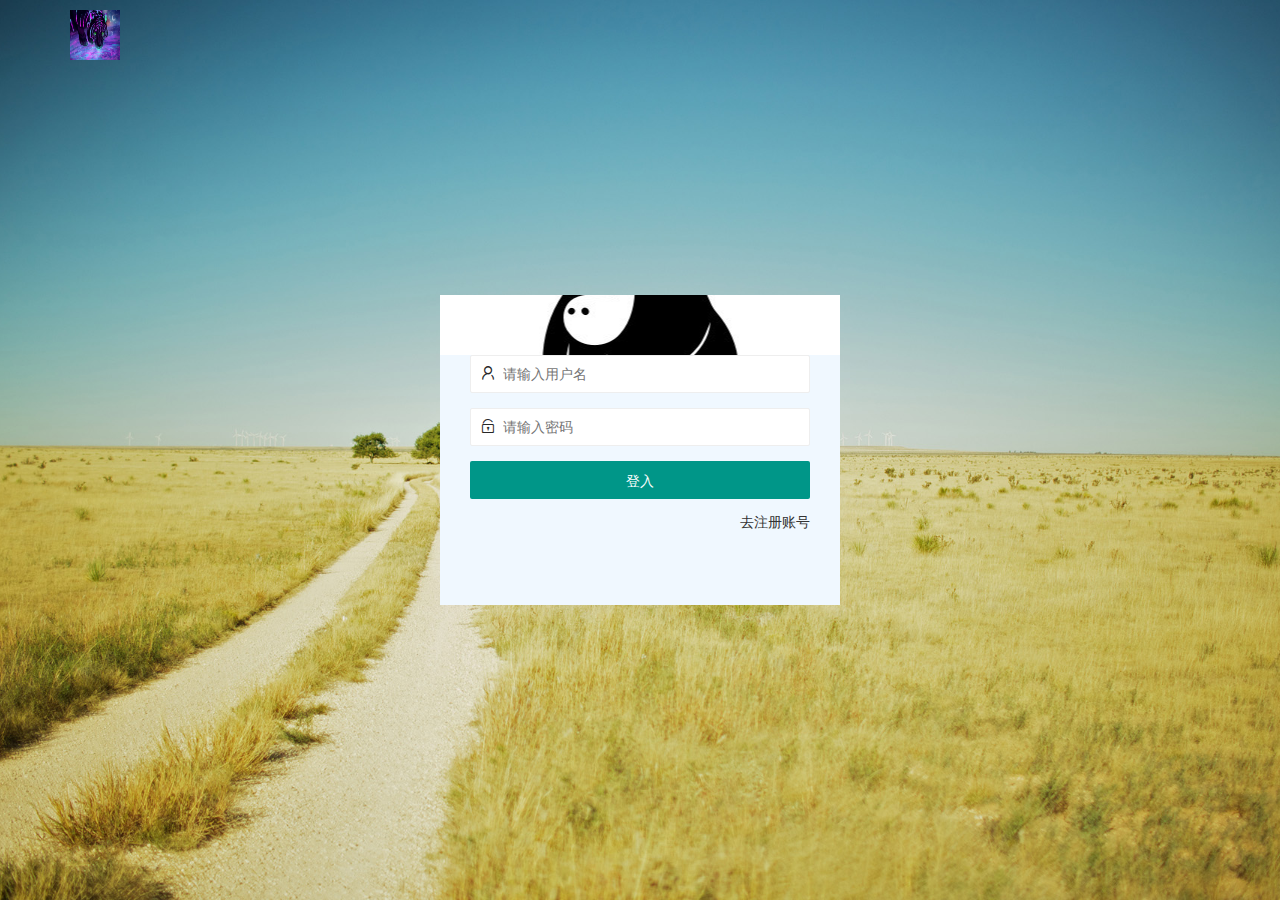
==== login.html @ 95337e6e "完成了登入和注册功能" ====
<!DOCTYPE html>
<html lang="en">
<head>
    <meta charset="UTF-8">
    <meta http-equiv="X-UA-Compatible" content="IE=edge">
    <meta name="viewport" content="width=device-width, initial-scale=1.0">
    <title>Document</title>
    <link rel="stylesheet" href="/assets/lib/layui/layui/css/layui.css">
    <link rel="stylesheet" href="/assets/css/login.css">
    
</head>
<body>
    <!-- 头部logo区 -->
    <div class="layui-main">
        <img class="image" src="/assets/images/81728f1130220195.jpg" alt=""/
        >
    </div>
    <!-- 登入注册 -->
    <div class="loginAndAegAox">
        <div class="title-box"></div>
         <!-- 登入表单 -->
        <div class="login-box">
            <form class="layui-form" id="from_login">
                <div class="layui-form-item">
                    <i class="layui-icon layui-icon-username"></i>
                    <input type="text" name="username" required  lay-verify="required" 
                    placeholder="请输入用户名" autocomplete="off" class="layui-input">
                </div>
                <div class="layui-form-item">
                    <i class="layui-icon layui-icon-password"></i>
                    <input type="password" name="password" required  lay-verify="required|pwd" 
                    placeholder="请输入密码" autocomplete="off" class="layui-input">
                </div>
                <div class="layui-form-item">
                    <button class="layui-btn layui-btn-fluid ayui-btn-normal" lay-submit >登入</button>
                
                </div>
                <div class="layui-form-item links">
                    <a href="javascript:;" id="link_reg">去注册账号</a>
                </div>
            </form>
        </div>
        <!-- 注册表单 -->
        <div class="reg-box">
            <form class="layui-form" id="from_reg">
                <div class="layui-form-item">
                    <i class="layui-icon layui-icon-username"></i>
                    <input type="text" name="username" required  lay-verify="required" 
                    placeholder="请输入用户名" autocomplete="off" class="layui-input">
                </div>
                <div class="layui-form-item">
                    <i class="layui-icon layui-icon-password"></i>
                    <input type="password" name="password" required  lay-verify="required|pwd" 
                    placeholder="请输入密码" autocomplete="off" class="layui-input">
                </div>
                <div class="layui-form-item">
                    <i class="layui-icon layui-icon-password"></i>
                    <input type="password" name="repassword" required  lay-verify="required|pwd|repwd" 
                    placeholder="再次确认密码" autocomplete="off" class="layui-input">
                </div>
                <div class="layui-form-item">
                    <button class="layui-btn layui-btn-fluid ayui-btn-normal" lay-submit >注册</button>
                
                </div>
                <div class="layui-form-item links">
                    <a href="javascript:;" id="link_login">去登入</a>
                </div>
            </form>
            
        </div>
       
    </div>
    <!-- 导入layui.js -->
    <script src="/assets/lib/layui/layui/layui.js"></script>
    <!-- 导入jqury -->
    <script src="/assets/lib/jquery.js"></script>
    <!-- 导入自己封装的API -->
    <script src="/assets/js/baseAPI.js"></script>
    <!-- 导入自己Jqury -->
    <script src="/assets/js/login.js"></script>

</body>
</html>
---- assets/lib/layui/layui/css/layui.css ----
.layui-inline,img{display:inline-block;vertical-align:middle}h1,h2,h3,h4,h5,h6{font-weight:400}a,body{color:#333}.layui-edge,.layui-header,.layui-inline,.layui-main{position:relative}.layui-edge,hr{height:0;overflow:hidden}.layui-layout-body,.layui-side,.layui-side-scroll{overflow-x:hidden}.layui-edge,.layui-elip,hr{overflow:hidden}.layui-btn,.layui-edge,.layui-inline,img{vertical-align:middle}.layui-btn,.layui-disabled,.layui-icon,.layui-unselect{-moz-user-select:none;-webkit-user-select:none;-ms-user-select:none}blockquote,body,button,dd,div,dl,dt,form,h1,h2,h3,h4,h5,h6,input,li,ol,p,pre,td,textarea,th,ul{margin:0;padding:0;-webkit-tap-highlight-color:rgba(0,0,0,0)}a:active,a:hover{outline:0}img{border:none}li{list-style:none}table{border-collapse:collapse;border-spacing:0}h4,h5,h6{font-size:100%}button,input,optgroup,option,select,textarea{font-family:inherit;font-size:inherit;font-style:inherit;font-weight:inherit;outline:0}pre{white-space:pre-wrap;white-space:-moz-pre-wrap;white-space:-pre-wrap;white-space:-o-pre-wrap;word-wrap:break-word}body{line-height:1.6;color:rgba(0,0,0,.85);font:14px Helvetica Neue,Helvetica,PingFang SC,Tahoma,Arial,sans-serif}hr{line-height:0;margin:10px 0;padding:0;border:none!important;border-bottom:1px solid #eee!important;clear:both;background:0 0}a{text-decoration:none}a:hover{color:#777}a cite{font-style:normal;*cursor:pointer}.layui-border-box,.layui-border-box *{box-sizing:border-box}.layui-box,.layui-box *{box-sizing:content-box}.layui-clear{clear:both;*zoom:1}.layui-clear:after{content:'\20';clear:both;*zoom:1;display:block;height:0}.layui-inline{*display:inline;*zoom:1}.layui-btn,.layui-btn-group,.layui-edge{display:inline-block}.layui-edge{width:0;border-width:6px;border-style:dashed;border-color:transparent}.layui-edge-top{top:-4px;border-bottom-color:#999;border-bottom-style:solid}.layui-edge-right{border-left-color:#999;border-left-style:solid}.layui-edge-bottom{top:2px;border-top-color:#999;border-top-style:solid}.layui-edge-left{border-right-color:#999;border-right-style:solid}.layui-elip{text-overflow:ellipsis;white-space:nowrap}.layui-disabled,.layui-disabled:hover{color:#d2d2d2!important;cursor:not-allowed!important}.layui-circle{border-radius:100%}.layui-show{display:block!important}.layui-hide{display:none!important}.layui-show-v{visibility:visible!important}.layui-hide-v{visibility:hidden!important}@font-face{font-family:layui-icon;src:url(../font/iconfont.eot?v=256);src:url(../font/iconfont.eot?v=256#iefix) format('embedded-opentype'),url(../font/iconfont.woff2?v=256) format('woff2'),url(../font/iconfont.woff?v=256) format('woff'),url(../font/iconfont.ttf?v=256) format('truetype'),url(../font/iconfont.svg?v=256#layui-icon) format('svg')}.layui-icon{font-family:layui-icon!important;font-size:16px;font-style:normal;-webkit-font-smoothing:antialiased;-moz-osx-font-smoothing:grayscale}.layui-icon-reply-fill:before{content:"\e611"}.layui-icon-set-fill:before{content:"\e614"}.layui-icon-menu-fill:before{content:"\e60f"}.layui-icon-search:before{content:"\e615"}.layui-icon-share:before{content:"\e641"}.layui-icon-set-sm:before{content:"\e620"}.layui-icon-engine:before{content:"\e628"}.layui-icon-close:before{content:"\1006"}.layui-icon-close-fill:before{content:"\1007"}.layui-icon-chart-screen:before{content:"\e629"}.layui-icon-star:before{content:"\e600"}.layui-icon-circle-dot:before{content:"\e617"}.layui-icon-chat:before{content:"\e606"}.layui-icon-release:before{content:"\e609"}.layui-icon-list:before{content:"\e60a"}.layui-icon-chart:before{content:"\e62c"}.layui-icon-ok-circle:before{content:"\1005"}.layui-icon-layim-theme:before{content:"\e61b"}.layui-icon-table:before{content:"\e62d"}.layui-icon-right:before{content:"\e602"}.layui-icon-left:before{content:"\e603"}.layui-icon-cart-simple:before{content:"\e698"}.layui-icon-face-cry:before{content:"\e69c"}.layui-icon-face-smile:before{content:"\e6af"}.layui-icon-survey:before{content:"\e6b2"}.layui-icon-tree:before{content:"\e62e"}.layui-icon-ie:before{content:"\e7bb"}.layui-icon-upload-circle:before{content:"\e62f"}.layui-icon-add-circle:before{content:"\e61f"}.layui-icon-download-circle:before{content:"\e601"}.layui-icon-templeate-1:before{content:"\e630"}.layui-icon-util:before{content:"\e631"}.layui-icon-face-surprised:before{content:"\e664"}.layui-icon-edit:before{content:"\e642"}.layui-icon-speaker:before{content:"\e645"}.layui-icon-down:before{content:"\e61a"}.layui-icon-file:before{content:"\e621"}.layui-icon-layouts:before{content:"\e632"}.layui-icon-rate-half:before{content:"\e6c9"}.layui-icon-add-circle-fine:before{content:"\e608"}.layui-icon-prev-circle:before{content:"\e633"}.layui-icon-read:before{content:"\e705"}.layui-icon-404:before{content:"\e61c"}.layui-icon-carousel:before{content:"\e634"}.layui-icon-help:before{content:"\e607"}.layui-icon-code-circle:before{content:"\e635"}.layui-icon-windows:before{content:"\e67f"}.layui-icon-water:before{content:"\e636"}.layui-icon-username:before{content:"\e66f"}.layui-icon-find-fill:before{content:"\e670"}.layui-icon-about:before{content:"\e60b"}.layui-icon-location:before{content:"\e715"}.layui-icon-up:before{content:"\e619"}.layui-icon-pause:before{content:"\e651"}.layui-icon-date:before{content:"\e637"}.layui-icon-layim-uploadfile:before{content:"\e61d"}.layui-icon-delete:before{content:"\e640"}.layui-icon-play:before{content:"\e652"}.layui-icon-top:before{content:"\e604"}.layui-icon-firefox:before{content:"\e686"}.layui-icon-friends:before{content:"\e612"}.layui-icon-refresh-3:before{content:"\e9aa"}.layui-icon-ok:before{content:"\e605"}.layui-icon-layer:before{content:"\e638"}.layui-icon-face-smile-fine:before{content:"\e60c"}.layui-icon-dollar:before{content:"\e659"}.layui-icon-group:before{content:"\e613"}.layui-icon-layim-download:before{content:"\e61e"}.layui-icon-picture-fine:before{content:"\e60d"}.layui-icon-link:before{content:"\e64c"}.layui-icon-diamond:before{content:"\e735"}.layui-icon-log:before{content:"\e60e"}.layui-icon-key:before{content:"\e683"}.layui-icon-rate-solid:before{content:"\e67a"}.layui-icon-fonts-del:before{content:"\e64f"}.layui-icon-unlink:before{content:"\e64d"}.layui-icon-fonts-clear:before{content:"\e639"}.layui-icon-triangle-r:before{content:"\e623"}.layui-icon-circle:before{content:"\e63f"}.layui-icon-radio:before{content:"\e643"}.layui-icon-align-center:before{content:"\e647"}.layui-icon-align-right:before{content:"\e648"}.layui-icon-align-left:before{content:"\e649"}.layui-icon-loading-1:before{content:"\e63e"}.layui-icon-return:before{content:"\e65c"}.layui-icon-fonts-strong:before{content:"\e62b"}.layui-icon-upload:before{content:"\e67c"}.layui-icon-dialogue:before{content:"\e63a"}.layui-icon-video:before{content:"\e6ed"}.layui-icon-headset:before{content:"\e6fc"}.layui-icon-cellphone-fine:before{content:"\e63b"}.layui-icon-add-1:before{content:"\e654"}.layui-icon-face-smile-b:before{content:"\e650"}.layui-icon-fonts-html:before{content:"\e64b"}.layui-icon-screen-full:before{content:"\e622"}.layui-icon-form:before{content:"\e63c"}.layui-icon-cart:before{content:"\e657"}.layui-icon-camera-fill:before{content:"\e65d"}.layui-icon-tabs:before{content:"\e62a"}.layui-icon-heart-fill:before{content:"\e68f"}.layui-icon-fonts-code:before{content:"\e64e"}.layui-icon-ios:before{content:"\e680"}.layui-icon-at:before{content:"\e687"}.layui-icon-fire:before{content:"\e756"}.layui-icon-set:before{content:"\e716"}.layui-icon-fonts-u:before{content:"\e646"}.layui-icon-triangle-d:before{content:"\e625"}.layui-icon-tips:before{content:"\e702"}.layui-icon-picture:before{content:"\e64a"}.layui-icon-more-vertical:before{content:"\e671"}.layui-icon-bluetooth:before{content:"\e689"}.layui-icon-flag:before{content:"\e66c"}.layui-icon-loading:before{content:"\e63d"}.layui-icon-fonts-i:before{content:"\e644"}.layui-icon-refresh-1:before{content:"\e666"}.layui-icon-rmb:before{content:"\e65e"}.layui-icon-addition:before{content:"\e624"}.layui-icon-home:before{content:"\e68e"}.layui-icon-time:before{content:"\e68d"}.layui-icon-user:before{content:"\e770"}.layui-icon-notice:before{content:"\e667"}.layui-icon-chrome:before{content:"\e68a"}.layui-icon-edge:before{content:"\e68b"}.layui-icon-login-weibo:before{content:"\e675"}.layui-icon-voice:before{content:"\e688"}.layui-icon-upload-drag:before{content:"\e681"}.layui-icon-login-qq:before{content:"\e676"}.layui-icon-snowflake:before{content:"\e6b1"}.layui-icon-heart:before{content:"\e68c"}.layui-icon-logout:before{content:"\e682"}.layui-icon-file-b:before{content:"\e655"}.layui-icon-template:before{content:"\e663"}.layui-icon-transfer:before{content:"\e691"}.layui-icon-auz:before{content:"\e672"}.layui-icon-console:before{content:"\e665"}.layui-icon-app:before{content:"\e653"}.layui-icon-prev:before{content:"\e65a"}.layui-icon-website:before{content:"\e7ae"}.layui-icon-next:before{content:"\e65b"}.layui-icon-component:before{content:"\e857"}.layui-icon-android:before{content:"\e684"}.layui-icon-more:before{content:"\e65f"}.layui-icon-login-wechat:before{content:"\e677"}.layui-icon-shrink-right:before{content:"\e668"}.layui-icon-spread-left:before{content:"\e66b"}.layui-icon-camera:before{content:"\e660"}.layui-icon-note:before{content:"\e66e"}.layui-icon-refresh:before{content:"\e669"}.layui-icon-female:before{content:"\e661"}.layui-icon-male:before{content:"\e662"}.layui-icon-screen-restore:before{content:"\e758"}.layui-icon-password:before{content:"\e673"}.layui-icon-senior:before{content:"\e674"}.layui-icon-theme:before{content:"\e66a"}.layui-icon-tread:before{content:"\e6c5"}.layui-icon-praise:before{content:"\e6c6"}.layui-icon-star-fill:before{content:"\e658"}.layui-icon-rate:before{content:"\e67b"}.layui-icon-template-1:before{content:"\e656"}.layui-icon-vercode:before{content:"\e679"}.layui-icon-service:before{content:"\e626"}.layui-icon-cellphone:before{content:"\e678"}.layui-icon-print:before{content:"\e66d"}.layui-icon-cols:before{content:"\e610"}.layui-icon-wifi:before{content:"\e7e0"}.layui-icon-export:before{content:"\e67d"}.layui-icon-rss:before{content:"\e808"}.layui-icon-slider:before{content:"\e714"}.layui-icon-email:before{content:"\e618"}.layui-icon-subtraction:before{content:"\e67e"}.layui-icon-mike:before{content:"\e6dc"}.layui-icon-light:before{content:"\e748"}.layui-icon-gift:before{content:"\e627"}.layui-icon-mute:before{content:"\e685"}.layui-icon-reduce-circle:before{content:"\e616"}.layui-icon-music:before{content:"\e690"}.layui-main{width:1140px;margin:0 auto}.layui-header{z-index:1000;height:60px}.layui-header a:hover{transition:all .5s;-webkit-transition:all .5s}.layui-side{position:fixed;left:0;top:0;bottom:0;z-index:999;width:200px}.layui-side-scroll{position:relative;width:220px;height:100%}.layui-body{position:relative;left:200px;right:0;top:0;bottom:0;z-index:900;width:auto;box-sizing:border-box}.layui-layout-admin .layui-header{position:fixed;top:0;left:0;right:0;background-color:#23262E}.layui-layout-admin .layui-side{top:60px;width:200px;overflow-x:hidden}.layui-layout-admin .layui-body{position:absolute;top:60px;padding-bottom:44px}.layui-layout-admin .layui-main{width:auto;margin:0 15px}.layui-layout-admin .layui-footer{position:fixed;left:200px;right:0;bottom:0;z-index:990;height:44px;line-height:44px;padding:0 15px;box-shadow:-1px 0 4px rgb(0 0 0 / 12%);background-color:#FAFAFA}.layui-layout-admin .layui-logo{position:absolute;left:0;top:0;width:200px;height:100%;line-height:60px;text-align:center;color:#009688;font-size:16px;box-shadow:0 1px 2px 0 rgb(0 0 0 / 15%)}.layui-layout-admin .layui-header .layui-nav{background:0 0}.layui-layout-left{position:absolute!important;left:200px;top:0}.layui-layout-right{position:absolute!important;right:0;top:0}.layui-container{position:relative;margin:0 auto;padding:0 15px;box-sizing:border-box}.layui-fluid{position:relative;margin:0 auto;padding:0 15px}.layui-row:after,.layui-row:before{content:"";display:block;clear:both}.layui-col-lg1,.layui-col-lg10,.layui-col-lg11,.layui-col-lg12,.layui-col-lg2,.layui-col-lg3,.layui-col-lg4,.layui-col-lg5,.layui-col-lg6,.layui-col-lg7,.layui-col-lg8,.layui-col-lg9,.layui-col-md1,.layui-col-md10,.layui-col-md11,.layui-col-md12,.layui-col-md2,.layui-col-md3,.layui-col-md4,.layui-col-md5,.layui-col-md6,.layui-col-md7,.layui-col-md8,.layui-col-md9,.layui-col-sm1,.layui-col-sm10,.layui-col-sm11,.layui-col-sm12,.layui-col-sm2,.layui-col-sm3,.layui-col-sm4,.layui-col-sm5,.layui-col-sm6,.layui-col-sm7,.layui-col-sm8,.layui-col-sm9,.layui-col-xs1,.layui-col-xs10,.layui-col-xs11,.layui-col-xs12,.layui-col-xs2,.layui-col-xs3,.layui-col-xs4,.layui-col-xs5,.layui-col-xs6,.layui-col-xs7,.layui-col-xs8,.layui-col-xs9{position:relative;display:block;box-sizing:border-box}.layui-col-xs1,.layui-col-xs10,.layui-col-xs11,.layui-col-xs12,.layui-col-xs2,.layui-col-xs3,.layui-col-xs4,.layui-col-xs5,.layui-col-xs6,.layui-col-xs7,.layui-col-xs8,.layui-col-xs9{float:left}.layui-col-xs1{width:8.33333333%}.layui-col-xs2{width:16.66666667%}.layui-col-xs3{width:25%}.layui-col-xs4{width:33.33333333%}.layui-col-xs5{width:41.66666667%}.layui-col-xs6{width:50%}.layui-col-xs7{width:58.33333333%}.layui-col-xs8{width:66.66666667%}.layui-col-xs9{width:75%}.layui-col-xs10{width:83.33333333%}.layui-col-xs11{width:91.66666667%}.layui-col-xs12{width:100%}.layui-col-xs-offset1{margin-left:8.33333333%}.layui-col-xs-offset2{margin-left:16.66666667%}.layui-col-xs-offset3{margin-left:25%}.layui-col-xs-offset4{margin-left:33.33333333%}.layui-col-xs-offset5{margin-left:41.66666667%}.layui-col-xs-offset6{margin-left:50%}.layui-col-xs-offset7{margin-left:58.33333333%}.layui-col-xs-offset8{margin-left:66.66666667%}.layui-col-xs-offset9{margin-left:75%}.layui-col-xs-offset10{margin-left:83.33333333%}.layui-col-xs-offset11{margin-left:91.66666667%}.layui-col-xs-offset12{margin-left:100%}@media screen and (max-width:768px){.layui-hide-xs{display:none!important}.layui-show-xs-block{display:block!important}.layui-show-xs-inline{display:inline!important}.layui-show-xs-inline-block{display:inline-block!important}}@media screen and (min-width:768px){.layui-container{width:750px}.layui-hide-sm{display:none!important}.layui-show-sm-block{display:block!important}.layui-show-sm-inline{display:inline!important}.layui-show-sm-inline-block{display:inline-block!important}.layui-col-sm1,.layui-col-sm10,.layui-col-sm11,.layui-col-sm12,.layui-col-sm2,.layui-col-sm3,.layui-col-sm4,.layui-col-sm5,.layui-col-sm6,.layui-col-sm7,.layui-col-sm8,.layui-col-sm9{float:left}.layui-col-sm1{width:8.33333333%}.layui-col-sm2{width:16.66666667%}.layui-col-sm3{width:25%}.layui-col-sm4{width:33.33333333%}.layui-col-sm5{width:41.66666667%}.layui-col-sm6{width:50%}.layui-col-sm7{width:58.33333333%}.layui-col-sm8{width:66.66666667%}.layui-col-sm9{width:75%}.layui-col-sm10{width:83.33333333%}.layui-col-sm11{width:91.66666667%}.layui-col-sm12{width:100%}.layui-col-sm-offset1{margin-left:8.33333333%}.layui-col-sm-offset2{margin-left:16.66666667%}.layui-col-sm-offset3{margin-left:25%}.layui-col-sm-offset4{margin-left:33.33333333%}.layui-col-sm-offset5{margin-left:41.66666667%}.layui-col-sm-offset6{margin-left:50%}.layui-col-sm-offset7{margin-left:58.33333333%}.layui-col-sm-offset8{margin-left:66.66666667%}.layui-col-sm-offset9{margin-left:75%}.layui-col-sm-offset10{margin-left:83.33333333%}.layui-col-sm-offset11{margin-left:91.66666667%}.layui-col-sm-offset12{margin-left:100%}}@media screen and (min-width:992px){.layui-container{width:970px}.layui-hide-md{display:none!important}.layui-show-md-block{display:block!important}.layui-show-md-inline{display:inline!important}.layui-show-md-inline-block{display:inline-block!important}.layui-col-md1,.layui-col-md10,.layui-col-md11,.layui-col-md12,.layui-col-md2,.layui-col-md3,.layui-col-md4,.layui-col-md5,.layui-col-md6,.layui-col-md7,.layui-col-md8,.layui-col-md9{float:left}.layui-col-md1{width:8.33333333%}.layui-col-md2{width:16.66666667%}.layui-col-md3{width:25%}.layui-col-md4{width:33.33333333%}.layui-col-md5{width:41.66666667%}.layui-col-md6{width:50%}.layui-col-md7{width:58.33333333%}.layui-col-md8{width:66.66666667%}.layui-col-md9{width:75%}.layui-col-md10{width:83.33333333%}.layui-col-md11{width:91.66666667%}.layui-col-md12{width:100%}.layui-col-md-offset1{margin-left:8.33333333%}.layui-col-md-offset2{margin-left:16.66666667%}.layui-col-md-offset3{margin-left:25%}.layui-col-md-offset4{margin-left:33.33333333%}.layui-col-md-offset5{margin-left:41.66666667%}.layui-col-md-offset6{margin-left:50%}.layui-col-md-offset7{margin-left:58.33333333%}.layui-col-md-offset8{margin-left:66.66666667%}.layui-col-md-offset9{margin-left:75%}.layui-col-md-offset10{margin-left:83.33333333%}.layui-col-md-offset11{margin-left:91.66666667%}.layui-col-md-offset12{margin-left:100%}}@media screen and (min-width:1200px){.layui-container{width:1170px}.layui-hide-lg{display:none!important}.layui-show-lg-block{display:block!important}.layui-show-lg-inline{display:inline!important}.layui-show-lg-inline-block{display:inline-block!important}.layui-col-lg1,.layui-col-lg10,.layui-col-lg11,.layui-col-lg12,.layui-col-lg2,.layui-col-lg3,.layui-col-lg4,.layui-col-lg5,.layui-col-lg6,.layui-col-lg7,.layui-col-lg8,.layui-col-lg9{float:left}.layui-col-lg1{width:8.33333333%}.layui-col-lg2{width:16.66666667%}.layui-col-lg3{width:25%}.layui-col-lg4{width:33.33333333%}.layui-col-lg5{width:41.66666667%}.layui-col-lg6{width:50%}.layui-col-lg7{width:58.33333333%}.layui-col-lg8{width:66.66666667%}.layui-col-lg9{width:75%}.layui-col-lg10{width:83.33333333%}.layui-col-lg11{width:91.66666667%}.layui-col-lg12{width:100%}.layui-col-lg-offset1{margin-left:8.33333333%}.layui-col-lg-offset2{margin-left:16.66666667%}.layui-col-lg-offset3{margin-left:25%}.layui-col-lg-offset4{margin-left:33.33333333%}.layui-col-lg-offset5{margin-left:41.66666667%}.layui-col-lg-offset6{margin-left:50%}.layui-col-lg-offset7{margin-left:58.33333333%}.layui-col-lg-offset8{margin-left:66.66666667%}.layui-col-lg-offset9{margin-left:75%}.layui-col-lg-offset10{margin-left:83.33333333%}.layui-col-lg-offset11{margin-left:91.66666667%}.layui-col-lg-offset12{margin-left:100%}}.layui-col-space1{margin:-.5px}.layui-col-space1>*{padding:.5px}.layui-col-space2{margin:-1px}.layui-col-space2>*{padding:1px}.layui-col-space4{margin:-2px}.layui-col-space4>*{padding:2px}.layui-col-space5{margin:-2.5px}.layui-col-space5>*{padding:2.5px}.layui-col-space6{margin:-3px}.layui-col-space6>*{padding:3px}.layui-col-space8{margin:-4px}.layui-col-space8>*{padding:4px}.layui-col-space10{margin:-5px}.layui-col-space10>*{padding:5px}.layui-col-space12{margin:-6px}.layui-col-space12>*{padding:6px}.layui-col-space14{margin:-7px}.layui-col-space14>*{padding:7px}.layui-col-space15{margin:-7.5px}.layui-col-space15>*{padding:7.5px}.layui-col-space16{margin:-8px}.layui-col-space16>*{padding:8px}.layui-col-space18{margin:-9px}.layui-col-space18>*{padding:9px}.layui-col-space20{margin:-10px}.layui-col-space20>*{padding:10px}.layui-col-space22{margin:-11px}.layui-col-space22>*{padding:11px}.layui-col-space24{margin:-12px}.layui-col-space24>*{padding:12px}.layui-col-space25{margin:-12.5px}.layui-col-space25>*{padding:12.5px}.layui-col-space26{margin:-13px}.layui-col-space26>*{padding:13px}.layui-col-space28{margin:-14px}.layui-col-space28>*{padding:14px}.layui-col-space30{margin:-15px}.layui-col-space30>*{padding:15px}.layui-btn,.layui-input,.layui-select,.layui-textarea,.layui-upload-button{outline:0;-webkit-appearance:none;transition:all .3s;-webkit-transition:all .3s;box-sizing:border-box}.layui-elem-quote{margin-bottom:10px;padding:15px;line-height:1.6;border-left:5px solid #5FB878;border-radius:0 2px 2px 0;background-color:#FAFAFA}.layui-quote-nm{border-style:solid;border-width:1px 1px 1px 5px;background:0 0}.layui-elem-field{margin-bottom:10px;padding:0;border-width:1px;border-style:solid}.layui-elem-field legend{margin-left:20px;padding:0 10px;font-size:20px;font-weight:300}.layui-field-title{margin:10px 0 20px;border-width:1px 0 0}.layui-field-box{padding:15px}.layui-field-title .layui-field-box{padding:10px 0}.layui-progress{position:relative;height:6px;border-radius:20px;background-color:#eee}.layui-progress-bar{position:absolute;left:0;top:0;width:0;max-width:100%;height:6px;border-radius:20px;text-align:right;background-color:#5FB878;transition:all .3s;-webkit-transition:all .3s}.layui-progress-big,.layui-progress-big .layui-progress-bar{height:18px;line-height:18px}.layui-progress-text{position:relative;top:-20px;line-height:18px;font-size:12px;color:#666}.layui-progress-big .layui-progress-text{position:static;padding:0 10px;color:#fff}.layui-collapse{border-width:1px;border-style:solid;border-radius:2px}.layui-colla-content,.layui-colla-item{border-top-width:1px;border-top-style:solid}.layui-colla-item:first-child{border-top:none}.layui-colla-title{position:relative;height:42px;line-height:42px;padding:0 15px 0 35px;color:#333;background-color:#FAFAFA;cursor:pointer;font-size:14px;overflow:hidden}.layui-colla-content{display:none;padding:10px 15px;line-height:1.6;color:#666}.layui-colla-icon{position:absolute;left:15px;top:0;font-size:14px}.layui-card-body,.layui-card-header,.layui-form-label,.layui-form-mid,.layui-form-select,.layui-input-block,.layui-input-inline,.layui-panel,.layui-textarea{position:relative}.layui-card{margin-bottom:15px;border-radius:2px;background-color:#fff;box-shadow:0 1px 2px 0 rgba(0,0,0,.05)}.layui-form-select dl,.layui-panel{box-shadow:1px 1px 4px rgb(0 0 0 / 8%)}.layui-card:last-child{margin-bottom:0}.layui-card-header{height:42px;line-height:42px;padding:0 15px;border-bottom:1px solid #f6f6f6;color:#333;border-radius:2px 2px 0 0;font-size:14px}.layui-card-body{padding:10px 15px;line-height:24px}.layui-card-body[pad15]{padding:15px}.layui-card-body[pad20]{padding:20px}.layui-card-body .layui-table{margin:5px 0}.layui-card .layui-tab{margin:0}.layui-panel{border-width:1px;border-style:solid;border-radius:2px;background-color:#fff;color:#666}.layui-bg-black,.layui-bg-blue,.layui-bg-cyan,.layui-bg-green,.layui-bg-orange,.layui-bg-red{color:#fff!important}.layui-panel-window{position:relative;padding:15px;border-radius:0;border-top:5px solid #eee;background-color:#fff}.layui-border,.layui-border-black,.layui-border-blue,.layui-border-cyan,.layui-border-green,.layui-border-orange,.layui-border-red{border-width:1px;border-style:solid}.layui-auxiliar-moving{position:fixed;left:0;right:0;top:0;bottom:0;width:100%;height:100%;background:0 0;z-index:9999999999}.layui-bg-red{background-color:#FF5722!important}.layui-bg-orange{background-color:#FFB800!important}.layui-bg-green{background-color:#009688!important}.layui-bg-cyan{background-color:#2F4056!important}.layui-bg-blue{background-color:#1E9FFF!important}.layui-bg-black{background-color:#393D49!important}.layui-bg-gray{background-color:#FAFAFA!important;color:#666!important}.layui-badge-rim,.layui-border,.layui-colla-content,.layui-colla-item,.layui-collapse,.layui-elem-field,.layui-form-pane .layui-form-item[pane],.layui-form-pane .layui-form-label,.layui-input,.layui-layedit,.layui-layedit-tool,.layui-panel,.layui-quote-nm,.layui-select,.layui-tab-bar,.layui-tab-card,.layui-tab-title,.layui-tab-title .layui-this:after,.layui-textarea{border-color:#eee}.layui-border{color:#666!important}.layui-border-red{border-color:#FF5722!important;color:#FF5722!important}.layui-border-orange{border-color:#FFB800!important;color:#FFB800!important}.layui-border-green{border-color:#009688!important;color:#009688!important}.layui-border-cyan{border-color:#2F4056!important;color:#2F4056!important}.layui-border-blue{border-color:#1E9FFF!important;color:#1E9FFF!important}.layui-border-black{border-color:#393D49!important;color:#393D49!important}.layui-timeline-item:before{background-color:#eee}.layui-text{line-height:1.6;font-size:14px;color:#666}.layui-text h1,.layui-text h2,.layui-text h3{font-weight:500;color:#333}.layui-text h1{font-size:30px}.layui-text h2{font-size:24px}.layui-text h3{font-size:18px}.layui-text a:not(.layui-btn){color:#01AAED}.layui-text a:not(.layui-btn):hover{text-decoration:underline}.layui-text ul{padding:5px 0 5px 15px}.layui-text ul li{margin-top:5px;list-style-type:disc}.layui-text em,.layui-word-aux{color:#999!important;padding-left:5px!important;padding-right:5px!important}.layui-text p{margin:10px 0}.layui-text p:first-child{margin-top:0}.layui-font-12{font-size:12px!important}.layui-font-14{font-size:14px!important}.layui-font-16{font-size:16px!important}.layui-font-18{font-size:18px!important}.layui-font-20{font-size:20px!important}.layui-font-red{color:#FF5722!important}.layui-font-orange{color:#FFB800!important}.layui-font-green{color:#009688!important}.layui-font-cyan{color:#2F4056!important}.layui-font-blue{color:#01AAED!important}.layui-font-black{color:#000!important}.layui-font-gray{color:#c2c2c2!important}.layui-btn{height:38px;line-height:38px;border:1px solid transparent;padding:0 18px;background-color:#009688;color:#fff;white-space:nowrap;text-align:center;font-size:14px;border-radius:2px;cursor:pointer}.layui-btn:hover{opacity:.8;filter:alpha(opacity=80);color:#fff}.layui-btn:active{opacity:1;filter:alpha(opacity=100)}.layui-btn+.layui-btn{margin-left:10px}.layui-btn-container{font-size:0}.layui-btn-container .layui-btn{margin-right:10px;margin-bottom:10px}.layui-btn-container .layui-btn+.layui-btn{margin-left:0}.layui-table .layui-btn-container .layui-btn{margin-bottom:9px}.layui-btn-radius{border-radius:100px}.layui-btn .layui-icon{padding:0 2px;vertical-align:middle\9;vertical-align:bottom}.layui-btn-primary{border-color:#d2d2d2;background:0 0;color:#666}.layui-btn-primary:hover{border-color:#009688;color:#333}.layui-btn-normal{background-color:#1E9FFF}.layui-btn-warm{background-color:#FFB800}.layui-btn-danger{background-color:#FF5722}.layui-btn-checked{background-color:#5FB878}.layui-btn-disabled,.layui-btn-disabled:active,.layui-btn-disabled:hover{border-color:#eee!important;background-color:#FBFBFB!important;color:#d2d2d2!important;cursor:not-allowed!important;opacity:1}.layui-btn-lg{height:44px;line-height:44px;padding:0 25px;font-size:16px}.layui-btn-sm{height:30px;line-height:30px;padding:0 10px;font-size:12px}.layui-btn-xs{height:22px;line-height:22px;padding:0 5px;font-size:12px}.layui-btn-xs i{font-size:12px!important}.layui-btn-group{vertical-align:middle;font-size:0}.layui-btn-group .layui-btn{margin-left:0!important;margin-right:0!important;border-left:1px solid rgba(255,255,255,.5);border-radius:0}.layui-btn-group .layui-btn-primary{border-left:none}.layui-btn-group .layui-btn-primary:hover{border-color:#d2d2d2;color:#009688}.layui-btn-group .layui-btn:first-child{border-left:none;border-radius:2px 0 0 2px}.layui-btn-group .layui-btn-primary:first-child{border-left:1px solid #d2d2d2}.layui-btn-group .layui-btn:last-child{border-radius:0 2px 2px 0}.layui-btn-group .layui-btn+.layui-btn{margin-left:0}.layui-btn-group+.layui-btn-group{margin-left:10px}.layui-btn-fluid{width:100%}.layui-input,.layui-select,.layui-textarea{height:38px;line-height:1.3;line-height:38px\9;border-width:1px;border-style:solid;background-color:#fff;color:rgba(0,0,0,.85);border-radius:2px}.layui-input::-webkit-input-placeholder,.layui-select::-webkit-input-placeholder,.layui-textarea::-webkit-input-placeholder{line-height:1.3}.layui-input,.layui-textarea{display:block;width:100%;padding-left:10px}.layui-input:hover,.layui-textarea:hover{border-color:#eee!important}.layui-input:focus,.layui-textarea:focus{border-color:#d2d2d2!important}.layui-textarea{min-height:100px;height:auto;line-height:20px;padding:6px 10px;resize:vertical}.layui-select{padding:0 10px}.layui-form input[type=checkbox],.layui-form input[type=radio],.layui-form select{display:none}.layui-form [lay-ignore]{display:initial}.layui-form-item{margin-bottom:15px;clear:both;*zoom:1}.layui-form-item:after{content:'\20';clear:both;*zoom:1;display:block;height:0}.layui-form-label{float:left;display:block;padding:9px 15px;width:80px;font-weight:400;line-height:20px;text-align:right}.layui-form-label-col{display:block;float:none;padding:9px 0;line-height:20px;text-align:left}.layui-form-item .layui-inline{margin-bottom:5px;margin-right:10px}.layui-input-block{margin-left:110px;min-height:36px}.layui-input-inline{display:inline-block;vertical-align:middle}.layui-form-item .layui-input-inline{float:left;width:190px;margin-right:10px}.layui-form-text .layui-input-inline{width:auto}.layui-form-mid{float:left;display:block;padding:9px 0!important;line-height:20px;margin-right:10px}.layui-form-danger+.layui-form-select .layui-input,.layui-form-danger:focus{border-color:#FF5722!important}.layui-form-select .layui-input{padding-right:30px;cursor:pointer}.layui-form-select .layui-edge{position:absolute;right:10px;top:50%;margin-top:-3px;cursor:pointer;border-width:6px;border-top-color:#c2c2c2;border-top-style:solid;transition:all .3s;-webkit-transition:all .3s}.layui-form-select dl{display:none;position:absolute;left:0;top:42px;padding:5px 0;z-index:899;min-width:100%;border:1px solid #eee;max-height:300px;overflow-y:auto;background-color:#fff;border-radius:2px;box-sizing:border-box}.layui-form-select dl dd,.layui-form-select dl dt{padding:0 10px;line-height:36px;white-space:nowrap;overflow:hidden;text-overflow:ellipsis}.layui-form-select dl dt{font-size:12px;color:#999}.layui-form-select dl dd{cursor:pointer}.layui-form-select dl dd:hover{background-color:#F6F6F6;-webkit-transition:.5s all;transition:.5s all}.layui-form-select .layui-select-group dd{padding-left:20px}.layui-form-select dl dd.layui-select-tips{padding-left:10px!important;color:#999}.layui-form-select dl dd.layui-this{background-color:#5FB878;color:#fff}.layui-form-checkbox,.layui-form-select dl dd.layui-disabled{background-color:#fff}.layui-form-selected dl{display:block}.layui-form-checkbox,.layui-form-checkbox *,.layui-form-switch{display:inline-block;vertical-align:middle}.layui-form-selected .layui-edge{margin-top:-9px;-webkit-transform:rotate(180deg);transform:rotate(180deg);margin-top:-3px\9}:root .layui-form-selected .layui-edge{margin-top:-9px\0/IE9}.layui-form-selectup dl{top:auto;bottom:42px}.layui-select-none{margin:5px 0;text-align:center;color:#999}.layui-select-disabled .layui-disabled{border-color:#eee!important}.layui-select-disabled .layui-edge{border-top-color:#d2d2d2}.layui-form-checkbox{position:relative;height:30px;line-height:30px;margin-right:10px;padding-right:30px;cursor:pointer;font-size:0;-webkit-transition:.1s linear;transition:.1s linear;box-sizing:border-box}.layui-form-checkbox span{padding:0 10px;height:100%;font-size:14px;border-radius:2px 0 0 2px;background-color:#d2d2d2;color:#fff;overflow:hidden;white-space:nowrap;text-overflow:ellipsis}.layui-form-checkbox:hover span{background-color:#c2c2c2}.layui-form-checkbox i{position:absolute;right:0;top:0;width:30px;height:28px;border:1px solid #d2d2d2;border-left:none;border-radius:0 2px 2px 0;color:#fff;font-size:20px;text-align:center}.layui-form-checkbox:hover i{border-color:#c2c2c2;color:#c2c2c2}.layui-form-checked,.layui-form-checked:hover{border-color:#5FB878}.layui-form-checked span,.layui-form-checked:hover span{background-color:#5FB878}.layui-form-checked i,.layui-form-checked:hover i{color:#5FB878}.layui-form-item .layui-form-checkbox{margin-top:4px}.layui-form-checkbox[lay-skin=primary]{height:auto!important;line-height:normal!important;min-width:18px;min-height:18px;border:none!important;margin-right:0;padding-left:28px;padding-right:0;background:0 0}.layui-form-checkbox[lay-skin=primary] span{padding-left:0;padding-right:15px;line-height:18px;background:0 0;color:#666}.layui-form-checkbox[lay-skin=primary] i{right:auto;left:0;width:16px;height:16px;line-height:16px;border:1px solid #d2d2d2;font-size:12px;border-radius:2px;background-color:#fff;-webkit-transition:.1s linear;transition:.1s linear}.layui-form-checkbox[lay-skin=primary]:hover i{border-color:#5FB878;color:#fff}.layui-form-checked[lay-skin=primary] i{border-color:#5FB878!important;background-color:#5FB878;color:#fff}.layui-checkbox-disabled[lay-skin=primary] span{background:0 0!important;color:#c2c2c2!important}.layui-checkbox-disabled[lay-skin=primary]:hover i{border-color:#d2d2d2}.layui-form-item .layui-form-checkbox[lay-skin=primary]{margin-top:10px}.layui-form-switch{position:relative;height:22px;line-height:22px;min-width:35px;padding:0 5px;margin-top:8px;border:1px solid #d2d2d2;border-radius:20px;cursor:pointer;background-color:#fff;-webkit-transition:.1s linear;transition:.1s linear}.layui-form-switch i{position:absolute;left:5px;top:3px;width:16px;height:16px;border-radius:20px;background-color:#d2d2d2;-webkit-transition:.1s linear;transition:.1s linear}.layui-form-switch em{position:relative;top:0;width:25px;margin-left:21px;padding:0!important;text-align:center!important;color:#999!important;font-style:normal!important;font-size:12px}.layui-form-onswitch{border-color:#5FB878;background-color:#5FB878}.layui-checkbox-disabled,.layui-checkbox-disabled i{border-color:#eee!important}.layui-form-onswitch i{left:100%;margin-left:-21px;background-color:#fff}.layui-form-onswitch em{margin-left:5px;margin-right:21px;color:#fff!important}.layui-checkbox-disabled span{background-color:#eee!important}.layui-checkbox-disabled em{color:#d2d2d2!important}.layui-checkbox-disabled:hover i{color:#fff!important}[lay-radio]{display:none}.layui-form-radio,.layui-form-radio *{display:inline-block;vertical-align:middle}.layui-form-radio{line-height:28px;margin:6px 10px 0 0;padding-right:10px;cursor:pointer;font-size:0}.layui-form-radio *{font-size:14px}.layui-form-radio>i{margin-right:8px;font-size:22px;color:#c2c2c2}.layui-form-radio:hover *,.layui-form-radioed,.layui-form-radioed>i{color:#5FB878}.layui-radio-disabled>i{color:#eee!important}.layui-radio-disabled *{color:#c2c2c2!important}.layui-form-pane .layui-form-label{width:110px;padding:8px 15px;height:38px;line-height:20px;border-width:1px;border-style:solid;border-radius:2px 0 0 2px;text-align:center;background-color:#FAFAFA;overflow:hidden;white-space:nowrap;text-overflow:ellipsis;box-sizing:border-box}.layui-form-pane .layui-input-inline{margin-left:-1px}.layui-form-pane .layui-input-block{margin-left:110px;left:-1px}.layui-form-pane .layui-input{border-radius:0 2px 2px 0}.layui-form-pane .layui-form-text .layui-form-label{float:none;width:100%;border-radius:2px;box-sizing:border-box;text-align:left}.layui-form-pane .layui-form-text .layui-input-inline{display:block;margin:0;top:-1px;clear:both}.layui-form-pane .layui-form-text .layui-input-block{margin:0;left:0;top:-1px}.layui-form-pane .layui-form-text .layui-textarea{min-height:100px;border-radius:0 0 2px 2px}.layui-form-pane .layui-form-checkbox{margin:4px 0 4px 10px}.layui-form-pane .layui-form-radio,.layui-form-pane .layui-form-switch{margin-top:6px;margin-left:10px}.layui-form-pane .layui-form-item[pane]{position:relative;border-width:1px;border-style:solid}.layui-form-pane .layui-form-item[pane] .layui-form-label{position:absolute;left:0;top:0;height:100%;border-width:0 1px 0 0}.layui-form-pane .layui-form-item[pane] .layui-input-inline{margin-left:110px}@media screen and (max-width:450px){.layui-form-item .layui-form-label{text-overflow:ellipsis;overflow:hidden;white-space:nowrap}.layui-form-item .layui-inline{display:block;margin-right:0;margin-bottom:20px;clear:both}.layui-form-item .layui-inline:after{content:'\20';clear:both;display:block;height:0}.layui-form-item .layui-input-inline{display:block;float:none;left:-3px;width:auto!important;margin:0 0 10px 112px}.layui-form-item .layui-input-inline+.layui-form-mid{margin-left:110px;top:-5px;padding:0}.layui-form-item .layui-form-checkbox{margin-right:5px;margin-bottom:5px}}.layui-layedit{border-width:1px;border-style:solid;border-radius:2px}.layui-layedit-tool{padding:3px 5px;border-bottom-width:1px;border-bottom-style:solid;font-size:0}.layedit-tool-fixed{position:fixed;top:0;border-top:1px solid #eee}.layui-layedit-tool .layedit-tool-mid,.layui-layedit-tool .layui-icon{display:inline-block;vertical-align:middle;text-align:center;font-size:14px}.layui-layedit-tool .layui-icon{position:relative;width:32px;height:30px;line-height:30px;margin:3px 5px;color:#777;cursor:pointer;border-radius:2px}.layui-layedit-tool .layui-icon:hover{color:#393D49}.layui-layedit-tool .layui-icon:active{color:#000}.layui-layedit-tool .layedit-tool-active{background-color:#eee;color:#000}.layui-layedit-tool .layui-disabled,.layui-layedit-tool .layui-disabled:hover{color:#d2d2d2;cursor:not-allowed}.layui-layedit-tool .layedit-tool-mid{width:1px;height:18px;margin:0 10px;background-color:#d2d2d2}.layedit-tool-html{width:50px!important;font-size:30px!important}.layedit-tool-b,.layedit-tool-code,.layedit-tool-help{font-size:16px!important}.layedit-tool-d,.layedit-tool-face,.layedit-tool-image,.layedit-tool-unlink{font-size:18px!important}.layedit-tool-image input{position:absolute;font-size:0;left:0;top:0;width:100%;height:100%;opacity:.01;filter:Alpha(opacity=1);cursor:pointer}.layui-layedit-iframe iframe{display:block;width:100%}#LAY_layedit_code{overflow:hidden}.layui-laypage{display:inline-block;*display:inline;*zoom:1;vertical-align:middle;margin:10px 0;font-size:0}.layui-laypage>a:first-child,.layui-laypage>a:first-child em{border-radius:2px 0 0 2px}.layui-laypage>a:last-child,.layui-laypage>a:last-child em{border-radius:0 2px 2px 0}.layui-laypage>:first-child{margin-left:0!important}.layui-laypage>:last-child{margin-right:0!important}.layui-laypage a,.layui-laypage button,.layui-laypage input,.layui-laypage select,.layui-laypage span{border:1px solid #eee}.layui-laypage a,.layui-laypage span{display:inline-block;*display:inline;*zoom:1;vertical-align:middle;padding:0 15px;height:28px;line-height:28px;margin:0 -1px 5px 0;background-color:#fff;color:#333;font-size:12px}.layui-flow-more a *,.layui-laypage input,.layui-table-view select[lay-ignore]{display:inline-block}.layui-laypage a:hover{color:#009688}.layui-laypage em{font-style:normal}.layui-laypage .layui-laypage-spr{color:#999;font-weight:700}.layui-laypage a{text-decoration:none}.layui-laypage .layui-laypage-curr{position:relative}.layui-laypage .layui-laypage-curr em{position:relative;color:#fff}.layui-laypage .layui-laypage-curr .layui-laypage-em{position:absolute;left:-1px;top:-1px;padding:1px;width:100%;height:100%;background-color:#009688}.layui-laypage-em{border-radius:2px}.layui-laypage-next em,.layui-laypage-prev em{font-family:Sim sun;font-size:16px}.layui-laypage .layui-laypage-count,.layui-laypage .layui-laypage-limits,.layui-laypage .layui-laypage-refresh,.layui-laypage .layui-laypage-skip{margin-left:10px;margin-right:10px;padding:0;border:none}.layui-laypage .layui-laypage-limits,.layui-laypage .layui-laypage-refresh{vertical-align:top}.layui-laypage .layui-laypage-refresh i{font-size:18px;cursor:pointer}.layui-laypage select{height:22px;padding:3px;border-radius:2px;cursor:pointer}.layui-laypage .layui-laypage-skip{height:30px;line-height:30px;color:#999}.layui-laypage button,.layui-laypage input{height:30px;line-height:30px;border-radius:2px;vertical-align:top;background-color:#fff;box-sizing:border-box}.layui-laypage input{width:40px;margin:0 10px;padding:0 3px;text-align:center}.layui-laypage input:focus,.layui-laypage select:focus{border-color:#009688!important}.layui-laypage button{margin-left:10px;padding:0 10px;cursor:pointer}.layui-table,.layui-table-view{margin:10px 0}.layui-flow-more{margin:10px 0;text-align:center;color:#999;font-size:14px}.layui-flow-more a{height:32px;line-height:32px}.layui-flow-more a *{vertical-align:top}.layui-flow-more a cite{padding:0 20px;border-radius:3px;background-color:#eee;color:#333;font-style:normal}.layui-flow-more a cite:hover{opacity:.8}.layui-flow-more a i{font-size:30px;color:#737383}.layui-table{width:100%;background-color:#fff;color:#666}.layui-table tr{transition:all .3s;-webkit-transition:all .3s}.layui-table th{text-align:left;font-weight:400}.layui-table tbody tr:hover,.layui-table thead tr,.layui-table-click,.layui-table-header,.layui-table-hover,.layui-table-mend,.layui-table-patch,.layui-table-tool,.layui-table-total,.layui-table-total tr,.layui-table[lay-even] tr:nth-child(even){background-color:#FAFAFA}.layui-table td,.layui-table th,.layui-table-col-set,.layui-table-fixed-r,.layui-table-grid-down,.layui-table-header,.layui-table-page,.layui-table-tips-main,.layui-table-tool,.layui-table-total,.layui-table-view,.layui-table[lay-skin=line],.layui-table[lay-skin=row]{border-width:1px;border-style:solid;border-color:#eee}.layui-table td,.layui-table th{position:relative;padding:9px 15px;min-height:20px;line-height:20px;font-size:14px}.layui-table[lay-skin=line] td,.layui-table[lay-skin=line] th{border-width:0 0 1px}.layui-table[lay-skin=row] td,.layui-table[lay-skin=row] th{border-width:0 1px 0 0}.layui-table[lay-skin=nob] td,.layui-table[lay-skin=nob] th{border:none}.layui-table img{max-width:100px}.layui-table[lay-size=lg] td,.layui-table[lay-size=lg] th{padding:15px 30px}.layui-table-view .layui-table[lay-size=lg] .layui-table-cell{height:40px;line-height:40px}.layui-table[lay-size=sm] td,.layui-table[lay-size=sm] th{font-size:12px;padding:5px 10px}.layui-table-view .layui-table[lay-size=sm] .layui-table-cell{height:20px;line-height:20px}.layui-table[lay-data]{display:none}.layui-table-box{position:relative;overflow:hidden}.layui-table-view .layui-table{position:relative;width:auto;margin:0}.layui-table-view .layui-table[lay-skin=line]{border-width:0 1px 0 0}.layui-table-view .layui-table[lay-skin=row]{border-width:0 0 1px}.layui-table-view .layui-table td,.layui-table-view .layui-table th{padding:5px 0;border-top:none;border-left:none}.layui-table-view .layui-table th.layui-unselect .layui-table-cell span{cursor:pointer}.layui-table-view .layui-table td{cursor:default}.layui-table-view .layui-table td[data-edit=text]{cursor:text}.layui-table-view .layui-form-checkbox[lay-skin=primary] i{width:18px;height:18px}.layui-table-view .layui-form-radio{line-height:0;padding:0}.layui-table-view .layui-form-radio>i{margin:0;font-size:20px}.layui-table-init{position:absolute;left:0;top:0;width:100%;height:100%;text-align:center;z-index:110}.layui-table-init .layui-icon{position:absolute;left:50%;top:50%;margin:-15px 0 0 -15px;font-size:30px;color:#c2c2c2}.layui-table-header{border-width:0 0 1px;overflow:hidden}.layui-table-header .layui-table{margin-bottom:-1px}.layui-table-tool .layui-inline[lay-event]{position:relative;width:26px;height:26px;padding:5px;line-height:16px;margin-right:10px;text-align:center;color:#333;border:1px solid #ccc;cursor:pointer;-webkit-transition:.5s all;transition:.5s all}.layui-table-tool .layui-inline[lay-event]:hover{border:1px solid #999}.layui-table-tool-temp{padding-right:120px}.layui-table-tool-self{position:absolute;right:17px;top:10px}.layui-table-tool .layui-table-tool-self .layui-inline[lay-event]{margin:0 0 0 10px}.layui-table-tool-panel{position:absolute;top:29px;left:-1px;padding:5px 0;min-width:150px;min-height:40px;border:1px solid #d2d2d2;text-align:left;overflow-y:auto;background-color:#fff;box-shadow:0 2px 4px rgba(0,0,0,.12)}.layui-table-cell,.layui-table-tool-panel li{overflow:hidden;text-overflow:ellipsis;white-space:nowrap}.layui-table-tool-panel li{padding:0 10px;line-height:30px;-webkit-transition:.5s all;transition:.5s all}.layui-menu li,.layui-menu-body-title a:hover,.layui-menu-body-title>.layui-icon:hover{transition:all .3s}.layui-table-tool-panel li .layui-form-checkbox[lay-skin=primary]{width:100%;padding-left:28px}.layui-table-tool-panel li:hover{background-color:#F6F6F6}.layui-table-tool-panel li .layui-form-checkbox[lay-skin=primary] i{position:absolute;left:0;top:0}.layui-table-tool-panel li .layui-form-checkbox[lay-skin=primary] span{padding:0}.layui-table-tool .layui-table-tool-self .layui-table-tool-panel{left:auto;right:-1px}.layui-table-col-set{position:absolute;right:0;top:0;width:20px;height:100%;border-width:0 0 0 1px;background-color:#fff}.layui-table-sort{width:10px;height:20px;margin-left:5px;cursor:pointer!important}.layui-table-sort .layui-edge{position:absolute;left:5px;border-width:5px}.layui-table-sort .layui-table-sort-asc{top:3px;border-top:none;border-bottom-style:solid;border-bottom-color:#b2b2b2}.layui-table-sort .layui-table-sort-asc:hover{border-bottom-color:#666}.layui-table-sort .layui-table-sort-desc{bottom:5px;border-bottom:none;border-top-style:solid;border-top-color:#b2b2b2}.layui-table-sort .layui-table-sort-desc:hover{border-top-color:#666}.layui-table-sort[lay-sort=asc] .layui-table-sort-asc{border-bottom-color:#000}.layui-table-sort[lay-sort=desc] .layui-table-sort-desc{border-top-color:#000}.layui-table-cell{height:28px;line-height:28px;padding:0 15px;position:relative;box-sizing:border-box}.layui-table-cell .layui-form-checkbox[lay-skin=primary]{top:-1px;padding:0}.layui-table-cell .layui-table-link{color:#01AAED}.laytable-cell-checkbox,.laytable-cell-numbers,.laytable-cell-radio,.laytable-cell-space{padding:0;text-align:center}.layui-table-body{position:relative;overflow:auto;margin-right:-1px;margin-bottom:-1px}.layui-table-body .layui-none{line-height:26px;padding:30px 15px;text-align:center;color:#999}.layui-table-fixed{position:absolute;left:0;top:0;z-index:101}.layui-table-fixed .layui-table-body{overflow:hidden}.layui-table-fixed-l{box-shadow:1px 0 8px rgba(0,0,0,.08)}.layui-table-fixed-r{left:auto;right:-1px;border-width:0 0 0 1px;box-shadow:-1px 0 8px rgba(0,0,0,.08)}.layui-table-fixed-r .layui-table-header{position:relative;overflow:visible}.layui-table-mend{position:absolute;right:-49px;top:0;height:100%;width:50px}.layui-table-tool{position:relative;z-index:890;width:100%;min-height:50px;line-height:30px;padding:10px 15px;border-width:0 0 1px}.layui-table-tool .layui-btn-container{margin-bottom:-10px}.layui-table-page,.layui-table-total{border-width:1px 0 0;margin-bottom:-1px;overflow:hidden}.layui-table-page{position:relative;width:100%;padding:7px 7px 0;height:41px;font-size:12px;white-space:nowrap}.layui-table-page>div{height:26px}.layui-table-page .layui-laypage{margin:0}.layui-table-page .layui-laypage a,.layui-table-page .layui-laypage span{height:26px;line-height:26px;margin-bottom:10px;border:none;background:0 0}.layui-table-page .layui-laypage a,.layui-table-page .layui-laypage span.layui-laypage-curr{padding:0 12px}.layui-table-page .layui-laypage span{margin-left:0;padding:0}.layui-table-page .layui-laypage .layui-laypage-prev{margin-left:-7px!important}.layui-table-page .layui-laypage .layui-laypage-curr .layui-laypage-em{left:0;top:0;padding:0}.layui-table-page .layui-laypage button,.layui-table-page .layui-laypage input{height:26px;line-height:26px}.layui-table-page .layui-laypage input{width:40px}.layui-table-page .layui-laypage button{padding:0 10px}.layui-table-page select{height:18px}.layui-table-patch .layui-table-cell{padding:0;width:30px}.layui-table-edit{position:absolute;left:0;top:0;width:100%;height:100%;padding:0 14px 1px;border-radius:0;box-shadow:1px 1px 20px rgba(0,0,0,.15)}.layui-table-edit:focus{border-color:#5FB878!important}select.layui-table-edit{padding:0 0 0 10px;border-color:#d2d2d2}.layui-table-view .layui-form-checkbox,.layui-table-view .layui-form-radio,.layui-table-view .layui-form-switch{top:0;margin:0;box-sizing:content-box}.layui-colorpicker-alpha-slider,.layui-colorpicker-side-slider,.layui-menu,.layui-menu *,.layui-nav{box-sizing:border-box}.layui-table-view .layui-form-checkbox{top:-1px;height:26px;line-height:26px}.layui-table-view .layui-form-checkbox i{height:26px}.layui-table-grid .layui-table-cell{overflow:visible}.layui-table-grid-down{position:absolute;top:0;right:0;width:26px;height:100%;padding:5px 0;border-width:0 0 0 1px;text-align:center;background-color:#fff;color:#999;cursor:pointer}.layui-table-grid-down .layui-icon{position:absolute;top:50%;left:50%;margin:-8px 0 0 -8px}.layui-table-grid-down:hover{background-color:#fbfbfb}body .layui-table-tips .layui-layer-content{background:0 0;padding:0;box-shadow:0 1px 6px rgba(0,0,0,.12)}.layui-table-tips-main{margin:-44px 0 0 -1px;max-height:150px;padding:8px 15px;font-size:14px;overflow-y:scroll;background-color:#fff;color:#666}.layui-table-tips-c{position:absolute;right:-3px;top:-13px;width:20px;height:20px;padding:3px;cursor:pointer;background-color:#666;border-radius:50%;color:#fff}.layui-table-tips-c:hover{background-color:#777}.layui-table-tips-c:before{position:relative;right:-2px}.layui-upload-file{display:none!important;opacity:.01;filter:Alpha(opacity=1)}.layui-upload-drag,.layui-upload-form,.layui-upload-wrap{display:inline-block}.layui-upload-list{margin:10px 0}.layui-upload-choose{max-width:200px;padding:0 10px;color:#999;font-size:14px;text-overflow:ellipsis;overflow:hidden;white-space:nowrap}.layui-upload-drag{position:relative;padding:30px;border:1px dashed #e2e2e2;background-color:#fff;text-align:center;cursor:pointer;color:#999}.layui-upload-drag .layui-icon{font-size:50px;color:#009688}.layui-upload-drag[lay-over]{border-color:#009688}.layui-upload-iframe{position:absolute;width:0;height:0;border:0;visibility:hidden}.layui-upload-wrap{position:relative;vertical-align:middle}.layui-upload-wrap .layui-upload-file{display:block!important;position:absolute;left:0;top:0;z-index:10;font-size:100px;width:100%;height:100%;opacity:.01;filter:Alpha(opacity=1);cursor:pointer}.layui-btn-container .layui-upload-choose{padding-left:0}.layui-menu{position:relative;margin:5px 0;background-color:#fff}.layui-menu li,.layui-menu-body-title a{padding:5px 15px}.layui-menu li{position:relative;margin:1px 0;width:calc(100% + 1px);line-height:26px;color:rgba(0,0,0,.8);font-size:14px;white-space:nowrap;cursor:pointer}.layui-menu li:hover{background-color:#F6F6F6}.layui-menu-item-parent:hover>.layui-menu-body-panel{display:block;animation-name:layui-fadein;animation-duration:.3s;animation-fill-mode:both;animation-delay:.2s}.layui-menu-item-group .layui-menu-body-title,.layui-menu-item-parent .layui-menu-body-title{padding-right:25px}.layui-menu .layui-menu-item-divider:hover,.layui-menu .layui-menu-item-group:hover,.layui-menu .layui-menu-item-none:hover{background:0 0;cursor:default}.layui-menu .layui-menu-item-group>ul{margin:5px 0 -5px}.layui-menu .layui-menu-item-group>.layui-menu-body-title{color:rgba(0,0,0,.35);user-select:none}.layui-menu .layui-menu-item-none{color:rgba(0,0,0,.35);cursor:default;text-align:center}.layui-menu .layui-menu-item-divider{margin:5px 0;padding:0;height:0;line-height:0;border-bottom:1px solid #eee;overflow:hidden}.layui-menu .layui-menu-item-down:hover,.layui-menu .layui-menu-item-up:hover{cursor:pointer}.layui-menu .layui-menu-item-up>.layui-menu-body-title{color:rgba(0,0,0,.8)}.layui-menu .layui-menu-item-up>ul{visibility:hidden;height:0;overflow:hidden}.layui-menu .layui-menu-item-down:hover>.layui-menu-body-title>.layui-icon,.layui-menu .layui-menu-item-up>.layui-menu-body-title:hover>.layui-icon{color:rgba(0,0,0,1)}.layui-menu .layui-menu-item-down>ul{visibility:visible;height:auto}.layui-breadcrumb,.layui-tree-btnGroup{visibility:hidden}.layui-menu .layui-menu-item-checked,.layui-menu .layui-menu-item-checked2{background-color:#F6F6F6!important;color:#5FB878}.layui-menu .layui-menu-item-checked a,.layui-menu .layui-menu-item-checked2 a{color:#5FB878}.layui-menu .layui-menu-item-checked:after{position:absolute;right:0;top:0;bottom:0;border-right:3px solid #5FB878;content:""}.layui-menu-body-title{position:relative;overflow:hidden;text-overflow:ellipsis}.layui-menu-body-title a{display:block;margin:-5px -15px;color:rgba(0,0,0,.8)}.layui-menu-body-title>.layui-icon{position:absolute;right:0;top:0;font-size:14px}.layui-menu-body-title>.layui-icon-right{right:-1px}.layui-menu-body-panel{display:none;position:absolute;top:-7px;left:100%;z-index:1000;margin-left:13px;padding:5px 0}.layui-menu-body-panel:before{content:"";position:absolute;width:20px;left:-16px;top:0;bottom:0}.layui-menu-body-panel-left{left:auto;right:100%;margin:0 13px}.layui-menu-body-panel-left:before{left:auto;right:-16px}.layui-menu-lg li{line-height:32px}.layui-menu-lg .layui-menu-body-title a:hover,.layui-menu-lg li:hover{background:0 0;color:#5FB878}.layui-menu-lg li .layui-menu-body-panel{margin-left:14px}.layui-menu-lg li .layui-menu-body-panel-left{margin:0 15px}.layui-dropdown{position:absolute;left:-999999px;top:-999999px;z-index:66666666;margin:5px 0;min-width:100px}.layui-dropdown:before{content:"";position:absolute;width:100%;height:6px;left:0;top:-6px}.layui-nav{position:relative;padding:0 20px;background-color:#393D49;color:#fff;border-radius:2px;font-size:0}.layui-nav *{font-size:14px}.layui-nav .layui-nav-item{position:relative;display:inline-block;*display:inline;*zoom:1;vertical-align:middle;line-height:60px}.layui-nav .layui-nav-item a{display:block;padding:0 20px;color:#fff;color:rgba(255,255,255,.7);transition:all .3s;-webkit-transition:all .3s}.layui-nav .layui-this:after,.layui-nav-bar{content:"";position:absolute;left:0;top:0;width:0;height:5px;background-color:#5FB878;transition:all .2s;-webkit-transition:all .2s;pointer-events:none}.layui-nav-bar{z-index:1000}.layui-nav[lay-bar=disabled] .layui-nav-bar{display:none}.layui-nav .layui-nav-item a:hover,.layui-nav .layui-this a{color:#fff}.layui-nav .layui-this:after{top:auto;bottom:0;width:100%}.layui-nav-img{width:30px;height:30px;margin-right:10px;border-radius:50%}.layui-nav .layui-nav-more{position:absolute;top:0;right:3px;left:auto!important;margin-top:0;font-size:12px;cursor:pointer;transition:all .2s;-webkit-transition:all .2s}.layui-nav .layui-nav-mored,.layui-nav-itemed>a .layui-nav-more{transform:rotate(180deg)}.layui-nav-child{display:none;position:absolute;left:0;top:65px;min-width:100%;line-height:36px;padding:5px 0;box-shadow:0 2px 4px rgba(0,0,0,.12);border:1px solid #eee;background-color:#fff;z-index:100;border-radius:2px;white-space:nowrap}.layui-nav .layui-nav-child a{color:#666;color:rgba(0,0,0,.8)}.layui-nav .layui-nav-child a:hover{background-color:#F6F6F6;color:rgba(0,0,0,.8)}.layui-nav-child dd{margin:1px 0;position:relative}.layui-nav-child dd.layui-this{background-color:#F6F6F6;color:#000}.layui-nav-child dd.layui-this:after{display:none}.layui-nav-child-r{left:auto;right:0}.layui-nav-child-c{text-align:center}.layui-nav-tree{width:200px;padding:0}.layui-nav-tree .layui-nav-item{display:block;width:100%;line-height:40px}.layui-nav-tree .layui-nav-item a{position:relative;height:40px;line-height:40px;text-overflow:ellipsis;overflow:hidden;white-space:nowrap}.layui-nav-tree .layui-nav-item>a{padding-top:5px;padding-bottom:5px}.layui-nav-tree .layui-nav-more{right:15px}.layui-nav-tree .layui-nav-item>a .layui-nav-more{padding:5px 0}.layui-nav-tree .layui-nav-bar{width:5px;height:0;background-color:#009688}.layui-side .layui-nav-tree .layui-nav-bar{width:2px}.layui-nav-tree .layui-nav-child dd.layui-this,.layui-nav-tree .layui-nav-child dd.layui-this a,.layui-nav-tree .layui-this,.layui-nav-tree .layui-this>a,.layui-nav-tree .layui-this>a:hover{background-color:#009688;color:#fff}.layui-nav-tree .layui-this:after{display:none}.layui-nav-itemed>a,.layui-nav-tree .layui-nav-title a,.layui-nav-tree .layui-nav-title a:hover{color:#fff!important}.layui-nav-tree .layui-nav-child{position:relative;z-index:0;top:0;border:none;box-shadow:none}.layui-nav-tree .layui-nav-child dd{margin:0}.layui-nav-tree .layui-nav-child a{color:#fff;color:rgba(255,255,255,.7)}.layui-nav-tree .layui-nav-child,.layui-nav-tree .layui-nav-child a:hover{background:0 0;color:#fff}.layui-nav-itemed>.layui-nav-child{display:block;background-color:rgba(0,0,0,.3)!important}.layui-nav-itemed>.layui-nav-child>.layui-this>.layui-nav-child{display:block}.layui-nav-side{position:fixed;top:0;bottom:0;left:0;overflow-x:hidden;z-index:999}.layui-breadcrumb{font-size:0}.layui-breadcrumb>*{font-size:14px}.layui-breadcrumb a{color:#999!important}.layui-breadcrumb a:hover{color:#5FB878!important}.layui-breadcrumb a cite{color:#666;font-style:normal}.layui-breadcrumb span[lay-separator]{margin:0 10px;color:#999}.layui-tab{margin:10px 0;text-align:left!important}.layui-tab[overflow]>.layui-tab-title{overflow:hidden}.layui-tab-title{position:relative;left:0;height:40px;white-space:nowrap;font-size:0;border-bottom-width:1px;border-bottom-style:solid;transition:all .2s;-webkit-transition:all .2s}.layui-tab-title li{display:inline-block;*display:inline;*zoom:1;vertical-align:middle;font-size:14px;transition:all .2s;-webkit-transition:all .2s;position:relative;line-height:40px;min-width:65px;padding:0 15px;text-align:center;cursor:pointer}.layui-tab-title li a{display:block;padding:0 15px;margin:0 -15px}.layui-tab-title .layui-this{color:#000}.layui-tab-title .layui-this:after{position:absolute;left:0;top:0;content:"";width:100%;height:41px;border-width:1px;border-style:solid;border-bottom-color:#fff;border-radius:2px 2px 0 0;box-sizing:border-box;pointer-events:none}.layui-tab-bar{position:absolute;right:0;top:0;z-index:10;width:30px;height:39px;line-height:39px;border-width:1px;border-style:solid;border-radius:2px;text-align:center;background-color:#fff;cursor:pointer}.layui-tab-bar .layui-icon{position:relative;display:inline-block;top:3px;transition:all .3s;-webkit-transition:all .3s}.layui-tab-item{display:none}.layui-tab-more{padding-right:30px;height:auto!important;white-space:normal!important}.layui-tab-more li.layui-this:after{border-bottom-color:#eee;border-radius:2px}.layui-tab-more .layui-tab-bar .layui-icon{top:-2px;top:3px\9;-webkit-transform:rotate(180deg);transform:rotate(180deg)}:root .layui-tab-more .layui-tab-bar .layui-icon{top:-2px\0/IE9}.layui-tab-content{padding:15px 0}.layui-tab-title li .layui-tab-close{position:relative;display:inline-block;width:18px;height:18px;line-height:20px;margin-left:8px;top:1px;text-align:center;font-size:14px;color:#c2c2c2;transition:all .2s;-webkit-transition:all .2s}.layui-tab-title li .layui-tab-close:hover{border-radius:2px;background-color:#FF5722;color:#fff}.layui-tab-brief>.layui-tab-title .layui-this{color:#009688}.layui-tab-brief>.layui-tab-more li.layui-this:after,.layui-tab-brief>.layui-tab-title .layui-this:after{border:none;border-radius:0;border-bottom:2px solid #5FB878}.layui-tab-brief[overflow]>.layui-tab-title .layui-this:after{top:-1px}.layui-tab-card{border-width:1px;border-style:solid;border-radius:2px;box-shadow:0 2px 5px 0 rgba(0,0,0,.1)}.layui-tab-card>.layui-tab-title{background-color:#FAFAFA}.layui-tab-card>.layui-tab-title li{margin-right:-1px;margin-left:-1px}.layui-tab-card>.layui-tab-title .layui-this{background-color:#fff}.layui-tab-card>.layui-tab-title .layui-this:after{border-top:none;border-width:1px;border-bottom-color:#fff}.layui-tab-card>.layui-tab-title .layui-tab-bar{height:40px;line-height:40px;border-radius:0;border-top:none;border-right:none}.layui-tab-card>.layui-tab-more .layui-this{background:0 0;color:#5FB878}.layui-tab-card>.layui-tab-more .layui-this:after{border:none}.layui-timeline{padding-left:5px}.layui-timeline-item{position:relative;padding-bottom:20px}.layui-timeline-axis{position:absolute;left:-5px;top:0;z-index:10;width:20px;height:20px;line-height:20px;background-color:#fff;color:#5FB878;border-radius:50%;text-align:center;cursor:pointer}.layui-timeline-axis:hover{color:#FF5722}.layui-timeline-item:before{content:"";position:absolute;left:5px;top:0;z-index:0;width:1px;height:100%}.layui-timeline-item:first-child:before{display:block}.layui-timeline-item:last-child:before{display:none}.layui-timeline-content{padding-left:25px}.layui-timeline-title{position:relative;margin-bottom:10px;line-height:22px}.layui-badge,.layui-badge-dot,.layui-badge-rim{position:relative;display:inline-block;padding:0 6px;font-size:12px;text-align:center;background-color:#FF5722;color:#fff;border-radius:2px}.layui-badge{height:18px;line-height:18px}.layui-badge-dot{width:8px;height:8px;padding:0;border-radius:50%}.layui-badge-rim{height:18px;line-height:18px;border-width:1px;border-style:solid;background-color:#fff;color:#666}.layui-btn .layui-badge,.layui-btn .layui-badge-dot{margin-left:5px}.layui-nav .layui-badge,.layui-nav .layui-badge-dot{position:absolute;top:50%;margin:-5px 6px 0}.layui-nav .layui-badge{margin-top:-10px}.layui-tab-title .layui-badge,.layui-tab-title .layui-badge-dot{left:5px;top:-2px}.layui-carousel{position:relative;left:0;top:0;background-color:#f8f8f8}.layui-carousel>[carousel-item]{position:relative;width:100%;height:100%;overflow:hidden}.layui-carousel>[carousel-item]:before{position:absolute;content:'\e63d';left:50%;top:50%;width:100px;line-height:20px;margin:-10px 0 0 -50px;text-align:center;color:#c2c2c2;font-family:layui-icon!important;font-size:30px;font-style:normal;-webkit-font-smoothing:antialiased;-moz-osx-font-smoothing:grayscale}.layui-carousel>[carousel-item]>*{display:none;position:absolute;left:0;top:0;width:100%;height:100%;background-color:#f8f8f8;transition-duration:.3s;-webkit-transition-duration:.3s}.layui-carousel-updown>*{-webkit-transition:.3s ease-in-out up;transition:.3s ease-in-out up}.layui-carousel-arrow{display:none\9;opacity:0;position:absolute;left:10px;top:50%;margin-top:-18px;width:36px;height:36px;line-height:36px;text-align:center;font-size:20px;border:0;border-radius:50%;background-color:rgba(0,0,0,.2);color:#fff;-webkit-transition-duration:.3s;transition-duration:.3s;cursor:pointer}.layui-carousel-arrow[lay-type=add]{left:auto!important;right:10px}.layui-carousel:hover .layui-carousel-arrow[lay-type=add],.layui-carousel[lay-arrow=always] .layui-carousel-arrow[lay-type=add]{right:20px}.layui-carousel[lay-arrow=always] .layui-carousel-arrow{opacity:1;left:20px}.layui-carousel[lay-arrow=none] .layui-carousel-arrow{display:none}.layui-carousel-arrow:hover,.layui-carousel-ind ul:hover{background-color:rgba(0,0,0,.35)}.layui-carousel:hover .layui-carousel-arrow{display:block\9;opacity:1;left:20px}.layui-carousel-ind{position:relative;top:-35px;width:100%;line-height:0!important;text-align:center;font-size:0}.layui-carousel[lay-indicator=outside]{margin-bottom:30px}.layui-carousel[lay-indicator=outside] .layui-carousel-ind{top:10px}.layui-carousel[lay-indicator=outside] .layui-carousel-ind ul{background-color:rgba(0,0,0,.5)}.layui-carousel[lay-indicator=none] .layui-carousel-ind{display:none}.layui-carousel-ind ul{display:inline-block;padding:5px;background-color:rgba(0,0,0,.2);border-radius:10px;-webkit-transition-duration:.3s;transition-duration:.3s}.layui-carousel-ind li{display:inline-block;width:10px;height:10px;margin:0 3px;font-size:14px;background-color:#eee;background-color:rgba(255,255,255,.5);border-radius:50%;cursor:pointer;-webkit-transition-duration:.3s;transition-duration:.3s}.layui-carousel-ind li:hover{background-color:rgba(255,255,255,.7)}.layui-carousel-ind li.layui-this{background-color:#fff}.layui-carousel>[carousel-item]>.layui-carousel-next,.layui-carousel>[carousel-item]>.layui-carousel-prev,.layui-carousel>[carousel-item]>.layui-this{display:block}.layui-carousel>[carousel-item]>.layui-this{left:0}.layui-carousel>[carousel-item]>.layui-carousel-prev{left:-100%}.layui-carousel>[carousel-item]>.layui-carousel-next{left:100%}.layui-carousel>[carousel-item]>.layui-carousel-next.layui-carousel-left,.layui-carousel>[carousel-item]>.layui-carousel-prev.layui-carousel-right{left:0}.layui-carousel>[carousel-item]>.layui-this.layui-carousel-left{left:-100%}.layui-carousel>[carousel-item]>.layui-this.layui-carousel-right{left:100%}.layui-carousel[lay-anim=updown] .layui-carousel-arrow{left:50%!important;top:20px;margin:0 0 0 -18px}.layui-carousel[lay-anim=updown]>[carousel-item]>*,.layui-carousel[lay-anim=fade]>[carousel-item]>*{left:0!important}.layui-carousel[lay-anim=updown] .layui-carousel-arrow[lay-type=add]{top:auto!important;bottom:20px}.layui-carousel[lay-anim=updown] .layui-carousel-ind{position:absolute;top:50%;right:20px;width:auto;height:auto}.layui-carousel[lay-anim=updown] .layui-carousel-ind ul{padding:3px 5px}.layui-carousel[lay-anim=updown] .layui-carousel-ind li{display:block;margin:6px 0}.layui-carousel[lay-anim=updown]>[carousel-item]>.layui-this{top:0}.layui-carousel[lay-anim=updown]>[carousel-item]>.layui-carousel-prev{top:-100%}.layui-carousel[lay-anim=updown]>[carousel-item]>.layui-carousel-next{top:100%}.layui-carousel[lay-anim=updown]>[carousel-item]>.layui-carousel-next.layui-carousel-left,.layui-carousel[lay-anim=updown]>[carousel-item]>.layui-carousel-prev.layui-carousel-right{top:0}.layui-carousel[lay-anim=updown]>[carousel-item]>.layui-this.layui-carousel-left{top:-100%}.layui-carousel[lay-anim=updown]>[carousel-item]>.layui-this.layui-carousel-right{top:100%}.layui-carousel[lay-anim=fade]>[carousel-item]>.layui-carousel-next,.layui-carousel[lay-anim=fade]>[carousel-item]>.layui-carousel-prev{opacity:0}.layui-carousel[lay-anim=fade]>[carousel-item]>.layui-carousel-next.layui-carousel-left,.layui-carousel[lay-anim=fade]>[carousel-item]>.layui-carousel-prev.layui-carousel-right{opacity:1}.layui-carousel[lay-anim=fade]>[carousel-item]>.layui-this.layui-carousel-left,.layui-carousel[lay-anim=fade]>[carousel-item]>.layui-this.layui-carousel-right{opacity:0}.layui-fixbar{position:fixed;right:15px;bottom:15px;z-index:999999}.layui-fixbar li{width:50px;height:50px;line-height:50px;margin-bottom:1px;text-align:center;cursor:pointer;font-size:30px;background-color:#9F9F9F;color:#fff;border-radius:2px;opacity:.95}.layui-fixbar li:hover{opacity:.85}.layui-fixbar li:active{opacity:1}.layui-fixbar .layui-fixbar-top{display:none;font-size:40px}body .layui-util-face{border:none;background:0 0}body .layui-util-face .layui-layer-content{padding:0;background-color:#fff;color:#666;box-shadow:none}.layui-util-face .layui-layer-TipsG{display:none}.layui-transfer-active,.layui-transfer-box{display:inline-block;vertical-align:middle}.layui-util-face ul{position:relative;width:372px;padding:10px;border:1px solid #D9D9D9;background-color:#fff;box-shadow:0 0 20px rgba(0,0,0,.2)}.layui-util-face ul li{cursor:pointer;float:left;border:1px solid #e8e8e8;height:22px;width:26px;overflow:hidden;margin:-1px 0 0 -1px;padding:4px 2px;text-align:center}.layui-util-face ul li:hover{position:relative;z-index:2;border:1px solid #eb7350;background:#fff9ec}.layui-code{position:relative;margin:10px 0;padding:15px;line-height:20px;border:1px solid #eee;border-left-width:6px;background-color:#FAFAFA;color:#333;font-family:Courier New;font-size:12px}.layui-transfer-box,.layui-transfer-header,.layui-transfer-search{border-width:0;border-style:solid;border-color:#eee}.layui-transfer-box{position:relative;border-width:1px;width:200px;height:360px;border-radius:2px;background-color:#fff}.layui-transfer-box .layui-form-checkbox{width:100%;margin:0!important}.layui-transfer-header{height:38px;line-height:38px;padding:0 10px;border-bottom-width:1px}.layui-transfer-search{position:relative;padding:10px;border-bottom-width:1px}.layui-transfer-search .layui-input{height:32px;padding-left:30px;font-size:12px}.layui-transfer-search .layui-icon-search{position:absolute;left:20px;top:50%;margin-top:-8px;color:#666}.layui-transfer-active{margin:0 15px}.layui-transfer-active .layui-btn{display:block;margin:0;padding:0 15px;background-color:#5FB878;border-color:#5FB878;color:#fff}.layui-transfer-active .layui-btn-disabled{background-color:#FBFBFB;border-color:#eee;color:#d2d2d2}.layui-transfer-active .layui-btn:first-child{margin-bottom:15px}.layui-transfer-active .layui-btn .layui-icon{margin:0;font-size:14px!important}.layui-transfer-data{padding:5px 0;overflow:auto}.layui-transfer-data li{height:32px;line-height:32px;padding:0 10px}.layui-transfer-data li:hover{background-color:#F6F6F6;transition:.5s all}.layui-transfer-data .layui-none{padding:15px 10px;text-align:center;color:#999}.layui-rate,.layui-rate *{display:inline-block;vertical-align:middle}.layui-rate{padding:10px 5px 10px 0;font-size:0}.layui-rate li i.layui-icon{font-size:20px;color:#FFB800;margin-right:5px;transition:all .3s;-webkit-transition:all .3s}.layui-rate li i:hover{cursor:pointer;transform:scale(1.12);-webkit-transform:scale(1.12)}.layui-rate[readonly] li i:hover{cursor:default;transform:scale(1)}.layui-colorpicker{width:26px;height:26px;border:1px solid #eee;padding:5px;border-radius:2px;line-height:24px;display:inline-block;cursor:pointer;transition:all .3s;-webkit-transition:all .3s}.layui-colorpicker:hover{border-color:#d2d2d2}.layui-colorpicker.layui-colorpicker-lg{width:34px;height:34px;line-height:32px}.layui-colorpicker.layui-colorpicker-sm{width:24px;height:24px;line-height:22px}.layui-colorpicker.layui-colorpicker-xs{width:22px;height:22px;line-height:20px}.layui-colorpicker-trigger-bgcolor{display:block;background:url([data-uri]);border-radius:2px}.layui-colorpicker-trigger-span{display:block;height:100%;box-sizing:border-box;border:1px solid rgba(0,0,0,.15);border-radius:2px;text-align:center}.layui-colorpicker-trigger-i{display:inline-block;color:#FFF;font-size:12px}.layui-colorpicker-trigger-i.layui-icon-close{color:#999}.layui-colorpicker-main{position:absolute;left:-999999px;top:-999999px;z-index:66666666;width:280px;margin:5px 0;padding:7px;background:#FFF;border:1px solid #d2d2d2;border-radius:2px;box-shadow:0 2px 4px rgba(0,0,0,.12)}.layui-colorpicker-main-wrapper{height:180px;position:relative}.layui-colorpicker-basis{width:260px;height:100%;position:relative}.layui-colorpicker-basis-white{width:100%;height:100%;position:absolute;top:0;left:0;background:linear-gradient(90deg,#FFF,hsla(0,0%,100%,0))}.layui-colorpicker-basis-black{width:100%;height:100%;position:absolute;top:0;left:0;background:linear-gradient(0deg,#000,transparent)}.layui-colorpicker-basis-cursor{width:10px;height:10px;border:1px solid #FFF;border-radius:50%;position:absolute;top:-3px;right:-3px;cursor:pointer}.layui-colorpicker-side{position:absolute;top:0;right:0;width:12px;height:100%;background:linear-gradient(red,#FF0,#0F0,#0FF,#00F,#F0F,red)}.layui-colorpicker-side-slider{width:100%;height:5px;box-shadow:0 0 1px #888;background:#FFF;border-radius:1px;border:1px solid #f0f0f0;cursor:pointer;position:absolute;left:0}.layui-colorpicker-main-alpha{display:none;height:12px;margin-top:7px;background:url([data-uri])}.layui-colorpicker-alpha-bgcolor{height:100%;position:relative}.layui-colorpicker-alpha-slider{width:5px;height:100%;box-shadow:0 0 1px #888;background:#FFF;border-radius:1px;border:1px solid #f0f0f0;cursor:pointer;position:absolute;top:0}.layui-colorpicker-main-pre{padding-top:7px;font-size:0}.layui-colorpicker-pre{width:20px;height:20px;border-radius:2px;display:inline-block;margin-left:6px;margin-bottom:7px;cursor:pointer}.layui-colorpicker-pre:nth-child(11n+1){margin-left:0}.layui-colorpicker-pre-isalpha{background:url([data-uri])}.layui-colorpicker-pre.layui-this{box-shadow:0 0 3px 2px rgba(0,0,0,.15)}.layui-colorpicker-pre>div{height:100%;border-radius:2px}.layui-colorpicker-main-input{text-align:right;padding-top:7px}.layui-colorpicker-main-input .layui-btn-container .layui-btn{margin:0 0 0 10px}.layui-colorpicker-main-input div.layui-inline{float:left;margin-right:10px;font-size:14px}.layui-colorpicker-main-input input.layui-input{width:150px;height:30px;color:#666}.layui-slider{height:4px;background:#eee;border-radius:3px;position:relative;cursor:pointer}.layui-slider-bar{border-radius:3px;position:absolute;height:100%}.layui-slider-step{position:absolute;top:0;width:4px;height:4px;border-radius:50%;background:#FFF;-webkit-transform:translateX(-50%);transform:translateX(-50%)}.layui-slider-wrap{width:36px;height:36px;position:absolute;top:-16px;-webkit-transform:translateX(-50%);transform:translateX(-50%);z-index:10;text-align:center}.layui-slider-wrap-btn{width:12px;height:12px;border-radius:50%;background:#FFF;display:inline-block;vertical-align:middle;cursor:pointer;transition:.3s}.layui-slider-wrap:after{content:"";height:100%;display:inline-block;vertical-align:middle}.layui-slider-wrap-btn.layui-slider-hover,.layui-slider-wrap-btn:hover{transform:scale(1.2)}.layui-slider-wrap-btn.layui-disabled:hover{transform:scale(1)!important}.layui-slider-tips{position:absolute;top:-42px;z-index:66666666;white-space:nowrap;display:none;-webkit-transform:translateX(-50%);transform:translateX(-50%);color:#FFF;background:#000;border-radius:3px;height:25px;line-height:25px;padding:0 10px}.layui-slider-tips:after{content:"";position:absolute;bottom:-12px;left:50%;margin-left:-6px;width:0;height:0;border-width:6px;border-style:solid;border-color:#000 transparent transparent}.layui-slider-input{width:70px;height:32px;border:1px solid #eee;border-radius:3px;font-size:16px;line-height:32px;position:absolute;right:0;top:-14px}.layui-slider-input-btn{position:absolute;top:0;right:0;width:20px;height:100%;border-left:1px solid #eee}.layui-slider-input-btn i{cursor:pointer;position:absolute;right:0;bottom:0;width:20px;height:50%;font-size:12px;line-height:16px;text-align:center;color:#999}.layui-slider-input-btn i:first-child{top:0;border-bottom:1px solid #eee}.layui-slider-input-txt{height:100%;font-size:14px}.layui-slider-input-txt input{height:100%;border:none}.layui-slider-input-btn i:hover{color:#009688}.layui-slider-vertical{width:4px;margin-left:33px}.layui-slider-vertical .layui-slider-bar{width:4px}.layui-slider-vertical .layui-slider-step{top:auto;left:0;-webkit-transform:translateY(50%);transform:translateY(50%)}.layui-slider-vertical .layui-slider-wrap{top:auto;left:-16px;-webkit-transform:translateY(50%);transform:translateY(50%)}.layui-slider-vertical .layui-slider-tips{top:auto;left:2px}@media \0screen{.layui-slider-wrap-btn{margin-left:-20px}.layui-slider-vertical .layui-slider-wrap-btn{margin-left:0;margin-bottom:-20px}.layui-slider-vertical .layui-slider-tips{margin-left:-8px}.layui-slider>span{margin-left:8px}}.layui-tree{line-height:22px}.layui-tree .layui-form-checkbox{margin:0!important}.layui-tree-set{width:100%;position:relative}.layui-tree-pack{display:none;padding-left:20px;position:relative}.layui-tree-iconClick,.layui-tree-main{display:inline-block;vertical-align:middle}.layui-tree-line .layui-tree-pack{padding-left:27px}.layui-tree-line .layui-tree-set .layui-tree-set:after{content:"";position:absolute;top:14px;left:-9px;width:17px;height:0;border-top:1px dotted #c0c4cc}.layui-tree-entry{position:relative;padding:3px 0;height:20px;white-space:nowrap}.layui-tree-entry:hover{background-color:#eee}.layui-tree-line .layui-tree-entry:hover{background-color:rgba(0,0,0,0)}.layui-tree-line .layui-tree-entry:hover .layui-tree-txt{color:#999;text-decoration:underline;transition:.3s}.layui-tree-main{cursor:pointer;padding-right:10px}.layui-tree-line .layui-tree-set:before{content:"";position:absolute;top:0;left:-9px;width:0;height:100%;border-left:1px dotted #c0c4cc}.layui-tree-line .layui-tree-set.layui-tree-setLineShort:before{height:13px}.layui-tree-line .layui-tree-set.layui-tree-setHide:before{height:0}.layui-tree-iconClick{position:relative;height:20px;line-height:20px;margin:0 10px;color:#c0c4cc}.layui-tree-icon{height:12px;line-height:12px;width:12px;text-align:center;border:1px solid #c0c4cc}.layui-tree-iconClick .layui-icon{font-size:18px}.layui-tree-icon .layui-icon{font-size:12px;color:#666}.layui-tree-iconArrow{padding:0 5px}.layui-tree-iconArrow:after{content:"";position:absolute;left:4px;top:3px;z-index:100;width:0;height:0;border-width:5px;border-style:solid;border-color:transparent transparent transparent #c0c4cc;transition:.5s}.layui-tree-btnGroup,.layui-tree-editInput{position:relative;vertical-align:middle;display:inline-block}.layui-tree-spread>.layui-tree-entry>.layui-tree-iconClick>.layui-tree-iconArrow:after{transform:rotate(90deg) translate(3px,4px)}.layui-tree-txt{display:inline-block;vertical-align:middle;color:#555}.layui-tree-search{margin-bottom:15px;color:#666}.layui-tree-btnGroup .layui-icon{display:inline-block;vertical-align:middle;padding:0 2px;cursor:pointer}.layui-tree-btnGroup .layui-icon:hover{color:#999;transition:.3s}.layui-tree-entry:hover .layui-tree-btnGroup{visibility:visible}.layui-tree-editInput{height:20px;line-height:20px;padding:0 3px;border:none;background-color:rgba(0,0,0,.05)}.layui-tree-emptyText{text-align:center;color:#999}.layui-anim{-webkit-animation-duration:.3s;-webkit-animation-fill-mode:both;animation-duration:.3s;animation-fill-mode:both}.layui-anim.layui-icon{display:inline-block}.layui-anim-loop{-webkit-animation-iteration-count:infinite;animation-iteration-count:infinite}.layui-trans,.layui-trans a{transition:all .2s;-webkit-transition:all .2s}@-webkit-keyframes layui-rotate{from{-webkit-transform:rotate(0)}to{-webkit-transform:rotate(360deg)}}@keyframes layui-rotate{from{transform:rotate(0)}to{transform:rotate(360deg)}}.layui-anim-rotate{-webkit-animation-name:layui-rotate;animation-name:layui-rotate;-webkit-animation-duration:1s;animation-duration:1s;-webkit-animation-timing-function:linear;animation-timing-function:linear}@-webkit-keyframes layui-up{from{-webkit-transform:translate3d(0,100%,0);opacity:.3}to{-webkit-transform:translate3d(0,0,0);opacity:1}}@keyframes layui-up{from{transform:translate3d(0,100%,0);opacity:.3}to{transform:translate3d(0,0,0);opacity:1}}.layui-anim-up{-webkit-animation-name:layui-up;animation-name:layui-up}@-webkit-keyframes layui-upbit{from{-webkit-transform:translate3d(0,15px,0);opacity:.3}to{-webkit-transform:translate3d(0,0,0);opacity:1}}@keyframes layui-upbit{from{transform:translate3d(0,15px,0);opacity:.3}to{transform:translate3d(0,0,0);opacity:1}}.layui-anim-upbit{-webkit-animation-name:layui-upbit;animation-name:layui-upbit}@keyframes layui-down{0%{opacity:.3;transform:translate3d(0,-100%,0)}100%{opacity:1;transform:translate3d(0,0,0)}}.layui-anim-down{animation-name:layui-down}@keyframes layui-downbit{0%{opacity:.3;transform:translate3d(0,-5px,0)}100%{opacity:1;transform:translate3d(0,0,0)}}.layui-anim-downbit{animation-name:layui-downbit}@-webkit-keyframes layui-scale{0%{opacity:.3;-webkit-transform:scale(.5)}100%{opacity:1;-webkit-transform:scale(1)}}@keyframes layui-scale{0%{opacity:.3;-ms-transform:scale(.5);transform:scale(.5)}100%{opacity:1;-ms-transform:scale(1);transform:scale(1)}}.layui-anim-scale{-webkit-animation-name:layui-scale;animation-name:layui-scale}@-webkit-keyframes layui-scale-spring{0%{opacity:.5;-webkit-transform:scale(.5)}80%{opacity:.8;-webkit-transform:scale(1.1)}100%{opacity:1;-webkit-transform:scale(1)}}@keyframes layui-scale-spring{0%{opacity:.5;transform:scale(.5)}80%{opacity:.8;transform:scale(1.1)}100%{opacity:1;transform:scale(1)}}.layui-anim-scaleSpring{-webkit-animation-name:layui-scale-spring;animation-name:layui-scale-spring}@keyframes layui-scalesmall{0%{opacity:.3;transform:scale(1.5)}100%{opacity:1;transform:scale(1)}}.layui-anim-scalesmall{animation-name:layui-scalesmall}@keyframes layui-scalesmall-spring{0%{opacity:.3;transform:scale(1.5)}80%{opacity:.8;transform:scale(.9)}100%{opacity:1;transform:scale(1)}}.layui-anim-scalesmall-spring{animation-name:layui-scalesmall-spring}@-webkit-keyframes layui-fadein{0%{opacity:0}100%{opacity:1}}@keyframes layui-fadein{0%{opacity:0}100%{opacity:1}}.layui-anim-fadein{-webkit-animation-name:layui-fadein;animation-name:layui-fadein}@-webkit-keyframes layui-fadeout{0%{opacity:1}100%{opacity:0}}@keyframes layui-fadeout{0%{opacity:1}100%{opacity:0}}.layui-anim-fadeout{-webkit-animation-name:layui-fadeout;animation-name:layui-fadeout}
---- assets/css/login.css ----
html,
body{
    margin: 0;
    padding: 0;
    height: 100%;
    width: 100%;
    background: url('/assets/images/03745c055deaca200000159957f4ac9.jpg')
    no-repeat center;
    background-size: cover;

}
.image{
    width: 50px;
    height: 50px;
    margin-top: 10px;
}
.loginAndAegAox{
    width: 400px;
    height: 310px;
    position: absolute;
    left: 50%;
    top: 50%;
    transform: translate(-50%,-50%);
    background-color: aliceblue;
}
.title-box{
    height: 60px;
    background: url('/assets/images/3347542_152341461000_2.jpg') no-repeat center;
}
.reg-box{
    display: none;
} 
.layui-form{
    padding: 0 30px;

}
.links{
    display: flex;
    justify-content: flex-end;
}
.layui-form-item{
    position: relative;
}
.layui-icon{
    position: absolute;
    left: 10px;
    top: 10px;

}
.layui-input{
    padding-left: 32px;
}
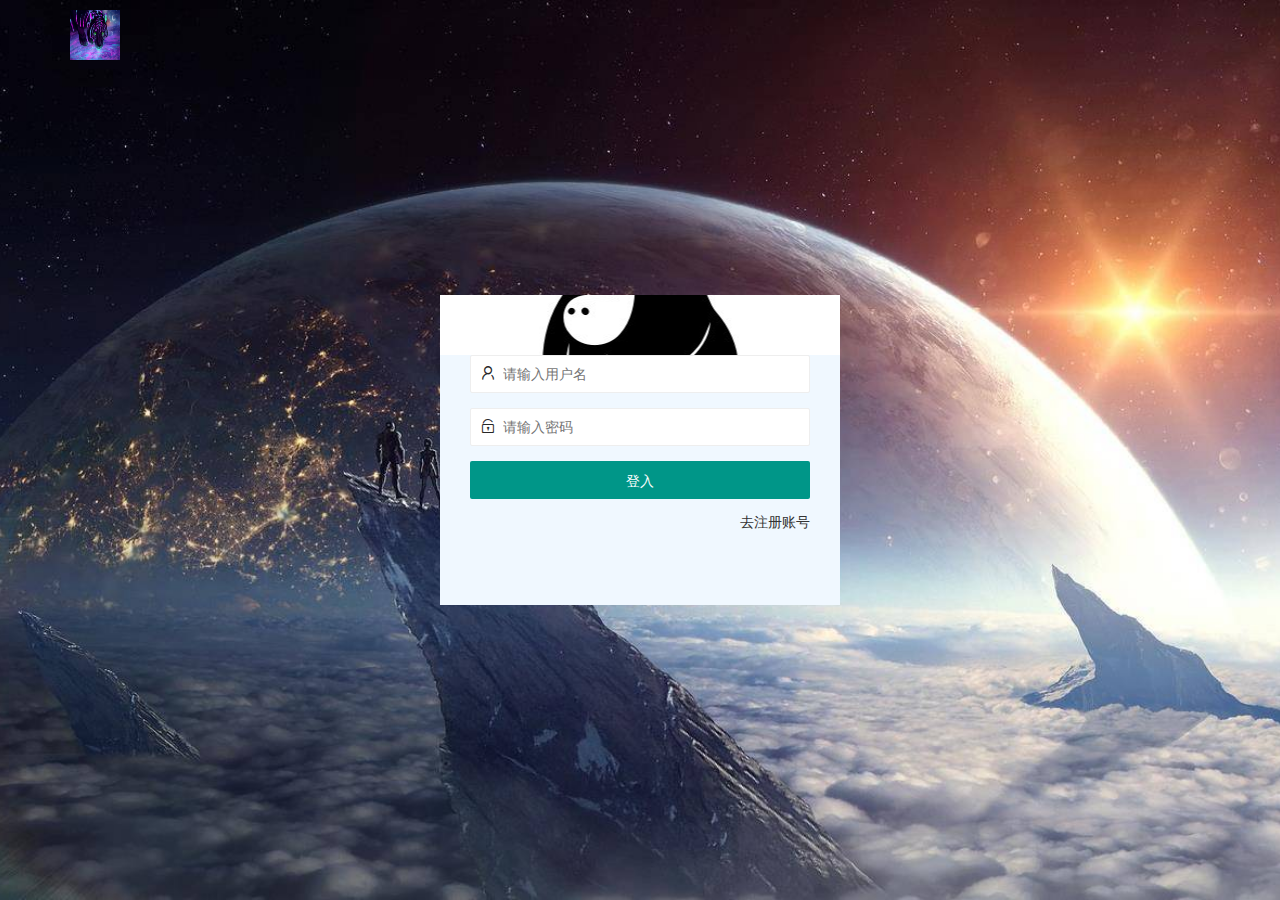
==== commit 193790b3: "nihao" ====
--- a/login.html
+++ b/login.html
@@ -1,26 +1,27 @@
 <!DOCTYPE html>
 <html lang="en">
 <head>
+    
     <meta charset="UTF-8">
     <meta http-equiv="X-UA-Compatible" content="IE=edge">
     <meta name="viewport" content="width=device-width, initial-scale=1.0">
     <title>Document</title>
-    <link rel="stylesheet" href="/assets/lib/layui/layui/css/layui.css">
-    <link rel="stylesheet" href="/assets/css/login.css">
+    <link rel="stylesheet" href="./assets/lib/layui/layui/css/layui.css">
+    <link rel="stylesheet" href="./assets/css/login.css">
     
 </head>
 <body>
     <!-- 头部logo区 -->
     <div class="layui-main">
-        <img class="image" src="/assets/images/81728f1130220195.jpg" alt=""/
-        >
+        <img class="image" src="./assets/images/81728f1130220195.jpg" alt="" >
+       
     </div>
     <!-- 登入注册 -->
     <div class="loginAndAegAox">
         <div class="title-box"></div>
          <!-- 登入表单 -->
         <div class="login-box">
-            <form class="layui-form" id="from_login">
+            <form class="layui-form" id="from_login" enctype='application/x-www-form-urlencoded'>
                 <div class="layui-form-item">
                     <i class="layui-icon layui-icon-username"></i>
                     <input type="text" name="username" required  lay-verify="required" 
@@ -42,10 +43,10 @@
         </div>
         <!-- 注册表单 -->
         <div class="reg-box">
-            <form class="layui-form" id="from_reg">
+            <form class="layui-form" id="from_reg" enctype='application/x-www-form-urlencoded'>
                 <div class="layui-form-item">
                     <i class="layui-icon layui-icon-username"></i>
-                    <input type="text" name="username" required  lay-verify="required" 
+                    <input type="text" name="username"  required lay-verify="required" 
                     placeholder="请输入用户名" autocomplete="off" class="layui-input">
                 </div>
                 <div class="layui-form-item">
@@ -71,13 +72,13 @@
        
     </div>
     <!-- 导入layui.js -->
-    <script src="/assets/lib/layui/layui/layui.js"></script>
+    <script src="./assets/lib/layui/layui/layui.js"></script>
     <!-- 导入jqury -->
-    <script src="/assets/lib/jquery.js"></script>
+    <script src="./assets/lib/jquery.js"></script>
     <!-- 导入自己封装的API -->
-    <script src="/assets/js/baseAPI.js"></script>
+    <script src="./assets/js/baseAPI.js"></script>
     <!-- 导入自己Jqury -->
-    <script src="/assets/js/login.js"></script>
+    <script src="./assets/js/login.js"></script>
 
 </body>
 </html>--- a/assets/css/login.css
+++ b/assets/css/login.css
@@ -4,7 +4,7 @@
     padding: 0;
     height: 100%;
     width: 100%;
-    background: url('/assets/images/03745c055deaca200000159957f4ac9.jpg')
+    background: url('../images/096eeb9cd3c84bd8ba09b5713679b4f9.jpeg')
     no-repeat center;
     background-size: cover;
 
@@ -25,7 +25,7 @@
 }
 .title-box{
     height: 60px;
-    background: url('/assets/images/3347542_152341461000_2.jpg') no-repeat center;
+    background: url('../images/3347542_152341461000_2.jpg') no-repeat center;
 }
 .reg-box{
     display: none;
